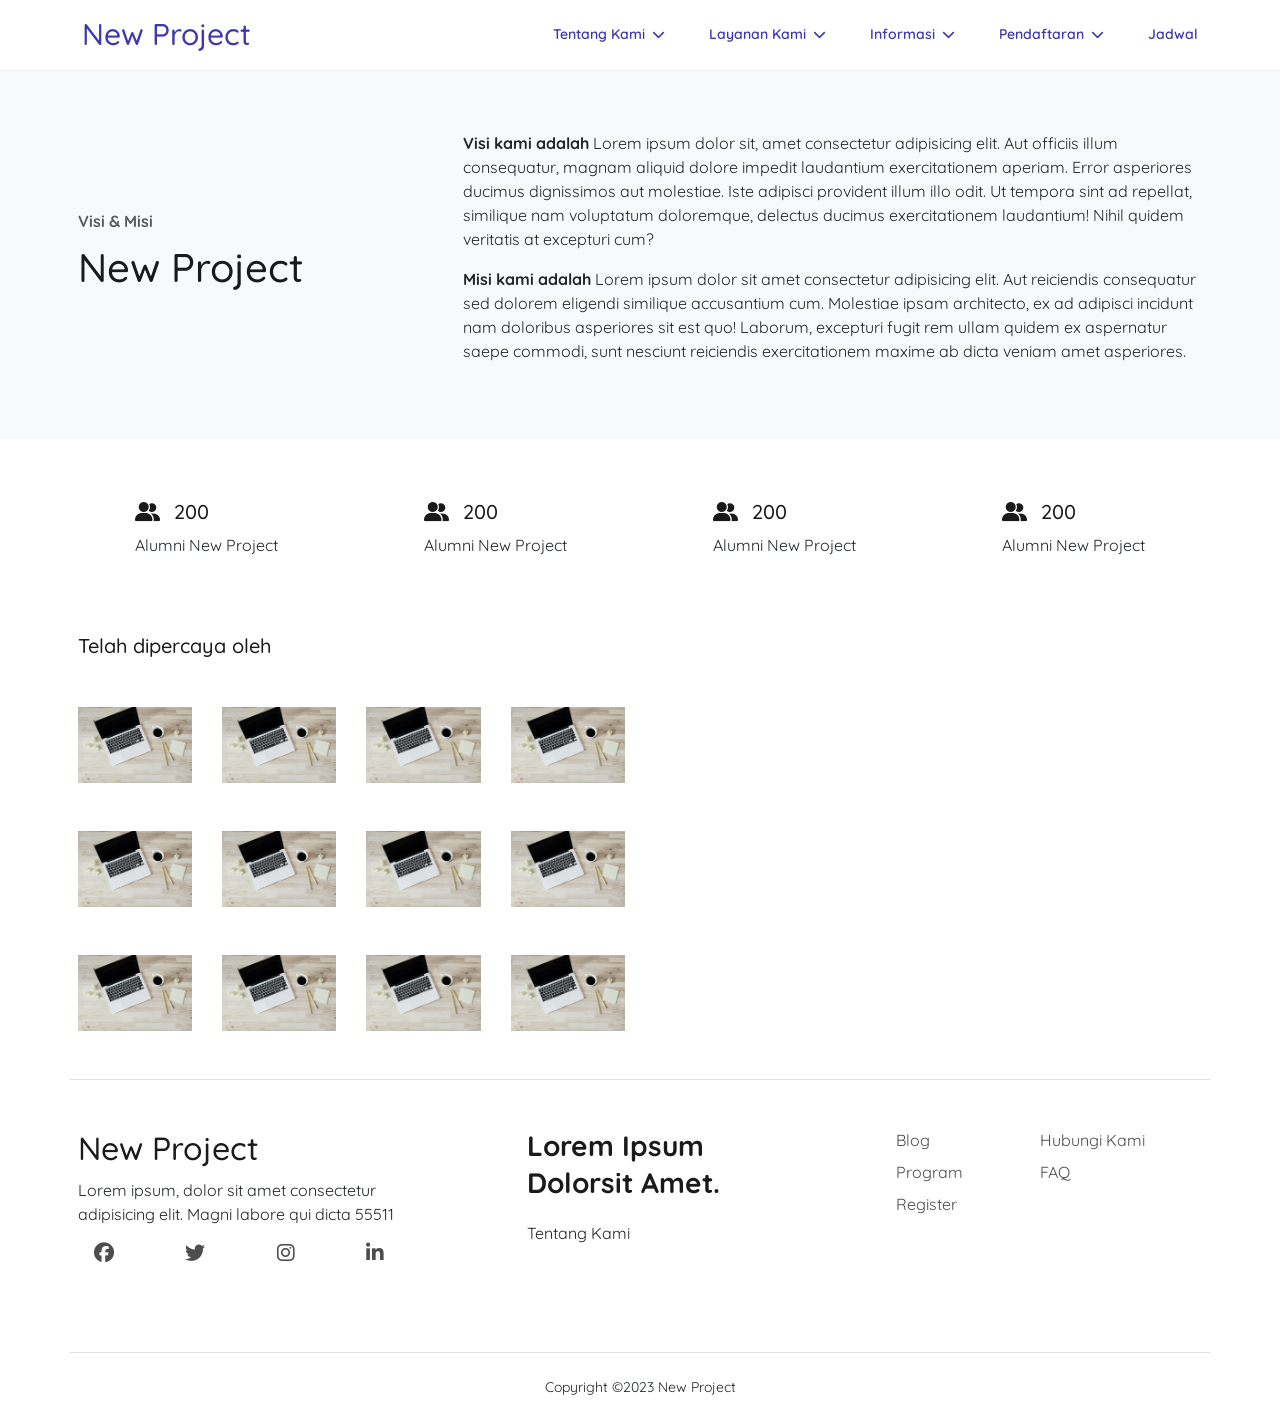
==== about-us.html @ 59ed504c "first commit" ====
<!DOCTYPE html>
<html lang="en">
  <head>
    <meta charset="UTF-8" />
    <meta http-equiv="X-UA-Compatible" content="IE=edge" />
    <meta name="viewport" content="width=device-width, initial-scale=1.0" />
    <title>New Project</title>

    <!-- Font Awesome -->
    <link
      rel="stylesheet"
      href="https://cdnjs.cloudflare.com/ajax/libs/font-awesome/6.1.2/css/all.min.css"
      integrity="sha512-1sCRPdkRXhBV2PBLUdRb4tMg1w2YPf37qatUFeS7zlBy7jJI8Lf4VHwWfZZfpXtYSLy85pkm9GaYVYMfw5BC1A=="
      crossorigin="anonymous"
      referrerpolicy="no-referrer"
    />

    <!-- CSS only -->
    <!-- CSS only -->
    <link
      href="https://cdn.jsdelivr.net/npm/bootstrap@5.2.3/dist/css/bootstrap.min.css"
      rel="stylesheet"
      integrity="sha384-rbsA2VBKQhggwzxH7pPCaAqO46MgnOM80zW1RWuH61DGLwZJEdK2Kadq2F9CUG65"
      crossorigin="anonymous"
    />

    <link
      rel="stylesheet"
      href="https://cdnjs.cloudflare.com/ajax/libs/OwlCarousel2/2.3.4/assets/owl.carousel.min.css"
      integrity="sha512-tS3S5qG0BlhnQROyJXvNjeEM4UpMXHrQfTGmbQ1gKmelCxlSEBUaxhRBj/EFTzpbP4RVSrpEikbmdJobCvhE3g=="
      crossorigin="anonymous"
      referrerpolicy="no-referrer"
    />

    <link
      rel="stylesheet"
      href="https://cdnjs.cloudflare.com/ajax/libs/animate.css/4.1.1/animate.min.css"
    />

    <!-- Link Swiper's CSS -->
    <link
      rel="stylesheet"
      href="https://cdn.jsdelivr.net/npm/swiper/swiper-bundle.min.css"
    />

    <!-- Custom Style -->
    <link rel="stylesheet" href="css/style.css" />
    <link rel="stylesheet" href="css/responsive.css" />
  </head>
  <body>
    <div class="main-wrapper">
      <!-- header start -->
      <header class="header pages fixed-top">
        <div class="container-xl">
          <div
            class="header-main d-flex justify-content-between align-items-center"
          >
            <!-- <div class="header-logo">
              <a href="/" class="">
                <img src="/img/logo.png" alt="New Project" />
              </a>
            </div> -->
            <a class="header-brand">New Project</a>
            <div class="open-header-menu">
              <span></span>
            </div>
            <div class="menu-overlay"></div>
            <nav class="header-menu">
              <div class="close-header-menu">
                <i class="fas fa-times"></i>
              </div>
              <ul class="menu">
                <li class="menu-item menu-item-has-children">
                  <a href="#" data-bs-toggle="sub-menu"
                    >Tentang Kami <i class="fas fa-chevron-down"></i
                  ></a>
                  <ul class="sub-menu">
                    <li class="sub-menu-item">
                      <a class="nav-link" href="/profil-perusahaan"
                        >Profil Perusahaan</a
                      >
                    </li>
                    <li class="sub-menu-item">
                      <a lass="nav-link" href="/alumni">Daftar Alumni</a>
                    </li>
                    <li class="sub-menu-item">
                      <a class="nav-link" href="/hubungi-kami">Hubungi Kami</a>
                    </li>
                  </ul>
                </li>
                <li class="menu-item menu-item-has-children">
                  <a href="#" data-bs-toggle="sub-menu"
                    >Layanan Kami <i class="fas fa-chevron-down"></i
                  ></a>
                  <ul class="sub-menu">
                    <li class="sub-menu-item">
                      <a
                        class="nav-link"
                        href="/sertifikasi/sertifikasi-kemnaker-ri"
                        >Sertifikasi Kemnaker RI</a
                      >
                    </li>
                    <li class="sub-menu-item">
                      <a class="nav-link" href="/sertifikasi/sertifikasi-bnsp"
                        >Sertifikasi BNSP</a
                      >
                    </li>
                    <li class="sub-menu-item">
                      <a
                        class="nav-link"
                        href="/program-pembinaan/juru-las-welder"
                        >Sertifikasi Juru Las</a
                      >
                    </li>
                    <li class="sub-menu-item">
                      <a class="nav-link" href="/pengurusan-sio"
                        >Pengurusan SIO</a
                      >
                    </li>
                  </ul>
                </li>
                <li class="menu-item menu-item-has-children">
                  <a href="#" data-bs-toggle="sub-menu"
                    >Informasi <i class="fas fa-chevron-down"></i
                  ></a>
                  <ul class="sub-menu">
                    <li class="sub-menu-item">
                      <a class="nav-link" href="/unduh-peraturan-k3"
                        >Unduh Peraturan K3 RI</a
                      >
                    </li>
                    <li class="sub-menu-item">
                      <a class="nav-link" href="/blog">Artikel</a>
                    </li>
                    <li class="sub-menu-item">
                      <a class="nav-link" href="/info-loker-k3">Info Loker</a>
                    </li>
                    <li class="sub-menu-item">
                      <a class="nav-link" href="/galeri">Galeri</a>
                    </li>
                  </ul>
                </li>
                <li class="menu-item menu-item-has-children">
                  <a href="#" data-bs-toggle="sub-menu"
                    >Pendaftaran <i class="fas fa-chevron-down"></i
                  ></a>
                  <ul class="sub-menu">
                    <li class="sub-menu-item">
                      <a class="nav-link" href="/pendaftaran-kemnaker-ri"
                        >Training Kemnaker RI</a
                      >
                    </li>
                    <li class="sub-menu-item">
                      <a class="nav-link" href="/pendaftaran-bnsp"
                        >Training BNSP</a
                      >
                    </li>
                    <li class="sub-menu-item">
                      <a class="nav-link" href="/permohonan-inhouse-training"
                        >Permohonan InHouse Training</a
                      >
                    </li>
                  </ul>
                </li>
                <li class="menu-item">
                  <a class="nav-link" href="/jadwal">jadwal</a>
                </li>
              </ul>
            </nav>
          </div>
        </div>
      </header>
      <!-- header end -->

      <div class="content-wrapper">
        <!-- about banner start -->
        <section
          class="about-banner d-flex align-items-center bg-light section-padding"
        >
          <div class="container">
            <div class="row justify-content-center align-items-center">
              <div class="col-md-4">
                <div class="blog-banner">
                  <p class="text-muted fw-bold mb-2">Visi & Misi</p>
                  <h1 class="blog-title">New Project</h1>
                </div>
              </div>
              <div class="col-md-8">
                <div class="vision">
                  <p>
                    <span class="fw-bold">Visi kami adalah </span>Lorem ipsum
                    dolor sit, amet consectetur adipisicing elit. Aut officiis
                    illum consequatur, magnam aliquid dolore impedit laudantium
                    exercitationem aperiam. Error asperiores ducimus dignissimos
                    aut molestiae. Iste adipisci provident illum illo odit. Ut
                    tempora sint ad repellat, similique nam voluptatum
                    doloremque, delectus ducimus exercitationem laudantium!
                    Nihil quidem veritatis at excepturi cum?
                  </p>
                </div>
                <div class="mission">
                  <p>
                    <span class="fw-bold">Misi kami adalah </span>Lorem ipsum
                    dolor sit amet consectetur adipisicing elit. Aut reiciendis
                    consequatur sed dolorem eligendi similique accusantium cum.
                    Molestiae ipsam architecto, ex ad adipisci incidunt nam
                    doloribus asperiores sit est quo! Laborum, excepturi fugit
                    rem ullam quidem ex aspernatur saepe commodi, sunt nesciunt
                    reiciendis exercitationem maxime ab dicta veniam amet
                    asperiores.
                  </p>
                </div>
              </div>
            </div>
          </div>
        </section>
        <!-- about banner end -->

        <!-- about achievements start -->
        <section class="about-achievements section-padding">
          <div class="container">
            <div class="row d-flex justify-content-center align-items-center">
              <div
                class="col-md d-flex justify-content-center align-items-center"
              >
                <div class="alumni-count">
                  <h5><i class="fa-solid fa-user-group me-2"></i> 200</h5>
                  <p>Alumni New Project</p>
                </div>
              </div>
              <div
                class="col-md d-flex justify-content-center align-items-center"
              >
                <div class="alumni-count">
                  <h5><i class="fa-solid fa-user-group me-2"></i> 200</h5>
                  <p>Alumni New Project</p>
                </div>
              </div>
              <div
                class="col-md d-flex justify-content-center align-items-center"
              >
                <div class="alumni-count">
                  <h5><i class="fa-solid fa-user-group me-2"></i> 200</h5>
                  <p>Alumni New Project</p>
                </div>
              </div>
              <div
                class="col-md d-flex justify-content-center align-items-center"
              >
                <div class="alumni-count">
                  <h5><i class="fa-solid fa-user-group me-2"></i> 200</h5>
                  <p>Alumni New Project</p>
                </div>
              </div>
            </div>
          </div>
        </section>
        <!-- about achievements end -->

        <!-- about clients start -->
        <section class="about-clients">
          <div class="container">
            <h5 class="mb-5">Telah dipercaya oleh</h5>
            <div class="row d-flex justify-content-center">
              <div class="col-lg-6">
                <div
                  class="row d-flex justify-content-center align-items-center"
                >
                  <div class="col-md mb-5">
                    <img src="img/img-blog.jpg" alt="" />
                  </div>
                  <div class="col-md mb-5">
                    <img src="img/img-blog.jpg" alt="" />
                  </div>
                  <div class="col-md mb-5">
                    <img src="img/img-blog.jpg" alt="" />
                  </div>
                  <div class="col-md mb-5">
                    <img src="img/img-blog.jpg" alt="" />
                  </div>
                </div>
                <div
                  class="row d-flex justify-content-center align-items-center"
                >
                  <div class="col-md mb-5">
                    <img src="img/img-blog.jpg" alt="" />
                  </div>
                  <div class="col-md mb-5">
                    <img src="img/img-blog.jpg" alt="" />
                  </div>
                  <div class="col-md mb-5">
                    <img src="img/img-blog.jpg" alt="" />
                  </div>
                  <div class="col-md mb-5">
                    <img src="img/img-blog.jpg" alt="" />
                  </div>
                </div>
                <div
                  class="row d-flex justify-content-center align-items-center"
                >
                  <div class="col-md mb-5">
                    <img src="img/img-blog.jpg" alt="" />
                  </div>
                  <div class="col-md mb-5">
                    <img src="img/img-blog.jpg" alt="" />
                  </div>
                  <div class="col-md mb-5">
                    <img src="img/img-blog.jpg" alt="" />
                  </div>
                  <div class="col-md mb-5">
                    <img src="img/img-blog.jpg" alt="" />
                  </div>
                </div>
              </div>
              <div class="col-lg-6">
                <div class="ratio ratio-16x9">
                  <iframe
                    id="player-1"
                    src="https://www.youtube.com/embed/LWBNRyNCWCQ"
                    title="YouTube video player"
                    allow="accelerometer; autoplay; clipboard-write; encrypted-media; gyroscope; picture-in-picture"
                    allowfullscreen
                  ></iframe>
                </div>
              </div>
            </div>
          </div>
        </section>
        <!-- about clients end -->
      </div>

      <footer class="footer position-relative">
        <div class="footer-top">
          <div class="container border-top border-bottom">
            <div class="row">
              <div class="col-md-4 order-md-0">
                <div class="py-lg-5">
                  <div class="footer-item">
                    <div class="footer-brand">
                      <h2>New Project</h2>
                    </div>
                    <div class="footer-address">
                      <p>
                        Lorem ipsum, dolor sit amet consectetur adipisicing
                        elit. Magni labore qui dicta 55511
                      </p>
                    </div>
                    <div class="footer-social-media">
                      <ul
                        class="sosmed-items d-flex me-5 ms-3 justify-content-between"
                      >
                        <li>
                          <a href="https://www.facebook.com/intansafety"
                            ><i class="fab fa-facebook icon fs-5"></i
                          ></a>
                        </li>
                        <li>
                          <a href="https://twitter.com/intansafety_yk?lang=en"
                            ><i class="fab fa-twitter icon fs-5"></i
                          ></a>
                        </li>
                        <li>
                          <a href="https://www.instagram.com/intansafetyjogja/"
                            ><i class="fab fa-instagram icon fs-5"></i
                          ></a>
                        </li>
                        <li>
                          <a
                            href="https://id.linkedin.com/company/intansafetyjogja"
                            ><i class="fab fa-linkedin-in icon fs-5"></i
                          ></a>
                        </li>
                      </ul>
                    </div>
                  </div>
                </div>
              </div>
              <div class="col-md-8 order-md-1">
                <div class="row justify-content-end py-lg-5">
                  <div class="col-md-5 mt-3 mt-md-0">
                    <div class="footer-item text-start">
                      <h3 class="fs-3 fw-bolder">Lorem ipsum dolorsit amet.</h3>
                      <p>Tentang Kami</p>
                    </div>
                  </div>
                  <div class="col-6 col-md-3 col-sm-6 mt-3 mt-md-0">
                    <div class="footer-item ms-md-5 text-start">
                      <ul>
                        <li><a href="#">Blog</a></li>
                        <li><a href="#">Program</a></li>
                        <li><a href="#">Register</a></li>
                      </ul>
                    </div>
                  </div>
                  <div class="col-6 col-md-3 col-sm-6 mt-3 mt-md-0">
                    <div class="footer-item text-start">
                      <ul>
                        <li><a href="#">Hubungi Kami</a></li>
                        <li><a href="#">FAQ</a></li>
                      </ul>
                    </div>
                  </div>
                </div>
              </div>
            </div>
          </div>
        </div>
        <div class="footer-bottom">
          <div class="container">
            <p class="m-0 py-4 text-center">Copyright &copy;2023 New Project</p>
          </div>
        </div>
      </footer>
    </div>

    <!-- JavaScript Bundle with Popper -->
    <!-- JavaScript Bundle with Popper -->
    <script
      src="https://cdn.jsdelivr.net/npm/bootstrap@5.2.3/dist/js/bootstrap.bundle.min.js"
      integrity="sha384-kenU1KFdBIe4zVF0s0G1M5b4hcpxyD9F7jL+jjXkk+Q2h455rYXK/7HAuoJl+0I4"
      crossorigin="anonymous"
    ></script>

    <script
      src="https://code.jquery.com/jquery-3.6.1.min.js"
      integrity="sha256-o88AwQnZB+VDvE9tvIXrMQaPlFFSUTR+nldQm1LuPXQ="
      crossorigin="anonymous"
    ></script>
    <script
      src="https://cdnjs.cloudflare.com/ajax/libs/OwlCarousel2/2.3.4/owl.carousel.min.js"
      integrity="sha512-bPs7Ae6pVvhOSiIcyUClR7/q2OAsRiovw4vAkX+zJbw3ShAeeqezq50RIIcIURq7Oa20rW2n2q+fyXBNcU9lrw=="
      crossorigin="anonymous"
      referrerpolicy="no-referrer"
    ></script>
    <script src="js/main.js"></script>
  </body>
</html>
---- css/style.css ----
/* --------------------------------------------------------------------

    *************** Table of Contents ***************

01. =google fonts
02. =variables

----------------------------------------------------------------------- */

/* ----------------------------
 01. =google fonts
 ------------------------------ */
@import url("https://fonts.googleapis.com/css2?family=Quicksand:wght@300;400;500;600;700&display=swap");
/* ----------------------------
  02. =variables
  ------------------------------ */
:root {
  /* --main-color: #7a58fa; */
  --main-color: #3f37ae;
  /* --main-color: #0f044c; */
  --color-1: #e91e63;
  --color-2: #f5ae10;
  --color-3: #09d69c;
  --bg-dark: #2b2c2f;
  --main-to-dark-color: var(--main-color);
  --dark-to-main-color: var(--bg-dark);
  --shadow-black-100: 0 5px 15px rgba(0, 0, 0, 0.1);
  --shadow-black-300: 0 5px 15px rgba(0, 0, 0, 0.3);
  --black-900: #000000;
  --black-400: #555555;
  --black-100: #f7f7f7;
  --black-000: #ffffff;
  --black-alpha-100: rgba(0, 0, 0, 0.05);
  --body-bg-color: #faf9f9;

  /* =colors */
  --orange: hsl(36, 80%, 50%);
  --white: hsl(0, 0%, 100%);
  --WHITE: hsl(0, 0%, 100%);
  --BLACK: hsl(0, 0%, 0%);
  --black-90: hsl(0, 0%, 10%);
  --black-70: hsl(0, 0%, 30%);
  --black-alpha-40: hsla(0, 0%, 0%, 0.4);
  --yellow-light: hsl(44, 95%, 83%);
  --green-light: hsl(158, 68%, 75%);
  --red-light: hsl(0, 84%, 80%);
  --orange-light: hsl(22, 85%, 80%);
  --select-box-bg-color: hsl(0, 0%, 100%);
  --border-color-1: hsl(0, 0%, 90%);

  --primary-color: #689bfc;
  --secondary-color: #fab03f;
  --tertiary-color: #24325e;

  /* --main-color: hsl(133, 82%, 33%); */
  /* --main-color: #24325e; */
  --button-hover-color: #6b64ce;
  /* --body-bg-color: hsl(133, 100%, 100%); */
  --border-color-2: hsl(133, 40%, 93%);
  --shadow: 0 0 10px hsl(133, 40%, 90%);
  --body-gradient-bg-color-1: hsla(133, 100%, 50%, 0.2);
  --body-gradient-bg-color-2: hsla(133, 100%, 50%, 0.2);
  --decoration-bg-color-1: hsl(133, 100%, 70%);
  --decoration-bg-color-2: hsl(123, 100%, 70%);

  /* =transition */
  --trans-05: all 0.5s ease;
  --trans-03: all 0.3s ease;
  --trans-02: all 0.2s ease;
}

/* ----------------------------
  03. =base
  ------------------------------ */
html,
body {
  position: relative;
  height: 100%;
}
body {
  font-family: "Quicksand", sans-serif;
  font-size: 16px;
  font-weight: 400;
  min-height: 100vh;
  overflow-x: hidden;
  background-color: #ffffff;
  line-height: 1.5;
}
body.hidden-scrolling {
  overflow-y: hidden;
}
* {
  margin: 0;
  padding: 0;
  outline: none !important;
}
a {
  color: var(--main-color);
  text-decoration: none;
}
a:hover {
  color: var(--main-color);
}
img {
  max-width: 100%;
  vertical-align: middle;
}
ul {
  list-style: none;
  margin: 0;
  padding: 0;
}
h1,
h2,
h3,
h4,
h5,
h6 {
  color: var(--black-90);
  line-height: 1.3;
}
h3 {
  font-size: 20px;
}
::selection {
  color: var(--WHITE);
  background-color: var(--main-color);
}
/* ----------------------------
    05. =box
    ------------------------------ */
.box {
  border-radius: 5px;
  box-shadow: var(--shadow-black-300);
  padding: 30px;
}

/* ----------------------------------
    06. =customized bootstrap classes
    ------------------------------------ */
.container {
  --bs-gutter-x: 15px;
  max-width: 1140px;
}
.row {
  --bs-gutter-x: 30px;
}

/* ----------------------------
    07. =animation keyframes
    ------------------------------ */
@keyframes spin {
  0% {
    transform: rotate(0deg);
  }
  100% {
    transform: rotate(360deg);
  }
}
@keyframes bubble {
  0% {
    transform: translateY(0vh);
    opacity: 0;
  }
  5%,
  95% {
    opacity: 1;
  }
  100% {
    transform: translateY(-100vh);
    opacity: 0;
  }
}
@keyframes loader {
  0% {
    transform: rotate(0deg);
  }
  25%,
  50% {
    transform: rotate(180deg);
  }
  75%,
  100% {
    transform: rotate(360deg);
  }
}
@keyframes loaderIn {
  0%,
  25%,
  100% {
    height: 0%;
  }
  50%,
  75% {
    height: 100%;
  }
}
/* ------------------------------
    08. =text, background
    -------------------------------- */
.text-success {
  color: var(--main-color) !important;
}
.text-primary {
  color: var(--primary-color) !important;
}
.bg-success {
  background-color: var(--main-color);
}
.btn-success {
  background-color: var(--main-color);
}

/* ------------------------------
    08. =section - padding , title, wrapper
    -------------------------------- */
.banner-padding {
  padding: 80px 0;
}
.section-padding {
  padding: 60px 0;
}
.section-title {
  margin-bottom: 40px;
}
.section-title .title {
  font-family: "Source Sans Pro", sans-serif;
  font-size: 38px;
  font-weight: 600;
  color: var(--main-color);
}
.section-title .sub-title {
  font-size: 18px;
  line-height: 27px;
  color: var(--black-90);
}
.content-wrapper {
  margin: 70px 0 0 0;
  border-top: 1px solid var(--black-alpha-100);
}
/* ----------------------------
    09. =button
    ------------------------------ */
.btn-theme {
  background-color: var(--main-color);
  color: var(--WHITE);
  font-size: 16px;
  text-transform: capitalize;
  font-weight: 500;
  padding: 8px 20px;
  transition: all 0.3s ease;
}
.btn-theme:hover {
  color: var(--WHITE);
  background-color: var(--button-hover-color);
}
.btn-theme:focus {
  box-shadow: 0 0 8px var(--main-color);
}
.btn-block {
  width: 100%;
}
.btn-form {
  height: 48px;
}
.btn-1 {
  background-color: #ffffff;
  padding: 12px 30px;
  border: none;
  border-radius: 30px;
  color: var(--main-color);
  font-size: 16px;
  text-transform: capitalize;
  transition: var(--trans-05);
  box-shadow: var(--shadow-black-100);
  font-weight: 500;
}
.btn-1:focus {
  box-shadow: var(--shadow-black-300);
}
.btn-1:hover {
  color: #ffffff;
  background-color: var(--main-color);
}
.btn-2 {
  background-color: var(--main-color);
  padding: 12px 30px;
  border: none;
  border-radius: 30px;
  color: #ffffff;
  font-size: 16px;
  text-transform: capitalize;
  transition: var(--trans-05);
  box-shadow: var(--shadow-black-100);
  font-weight: 500;
}
.btn-2:focus {
  box-shadow: var(--shadow-black-300);
}
.btn-2:hover {
  color: var(--main-color);
  background-color: #ffffff;
}
@keyframes spin_01 {
  0% {
    transform: rotate(0deg);
  }
  100% {
    transform: rotate(360deg);
  }
}
@keyframes bounceTop_01 {
  0%,
  100% {
    transform: translateY(-30px);
  }
  50% {
    transform: translateY(0px);
  }
}
@keyframes pulse_01 {
  0% {
    transform: scale(0.94);
    box-shadow: 0 0 0 0 rgba(255, 255, 255, 0.7);
  }
  70% {
    transform: scale(1);
    box-shadow: 0 0 0 12px rgba(255, 255, 255, 0);
  }
  100% {
    transform: scale(0.94);
    box-shadow: 0 0 0 0 rgba(255, 255, 255, 0);
  }
}
/* ----------------------------
    10. =page loader
    ------------------------------ */
.page-loader {
  position: fixed;
  left: 0;
  top: 0;
  height: 100%;
  width: 100%;
  z-index: 1001;
  display: flex;
  background-color: var(--white);
}
.page-loader.fade-out {
  opacity: 0;
  transition: all 0.6s ease;
}
.page-loader div {
  margin: auto;
  height: 32px;
  width: 32px;
  border: 4px solid var(--main-color);
  position: relative;
  animation: loader 2s linear infinite;
}
.page-loader div::before {
  content: "";
  position: absolute;
  height: 100%;
  width: 100%;
  background-color: var(--main-color);
  left: 0;
  top: 0;
  animation: loaderIn 2s linear infinite;
}

/* ------------------------------
  09. =whatsapp
  -------------------------------- */
.fa-whatsapp:before {
  color: var(--WHITE);
}
#whatsapp-chat {
  position: fixed;
  background: #fff;
  width: 350px;
  border-radius: 10px;
  box-shadow: 0 1px 15px black;
  bottom: 90px;
  right: 30px;
  overflow: hidden;
  z-index: 99;
  animation-name: showchat;
  animation-duration: 1s;
  transform: scale(1);
}
a.blantershow-chat {
  background: #23ab23;
  color: #fff;
  position: fixed;
  z-index: 98;
  bottom: 25px;
  right: 30px;
  font-size: 15px;
  padding: 10px 20px;
  border-radius: 30px;
  box-shadow: 0 1px 15px rgba(32, 33, 36, 0.28);
}
a.blantershow-chat i {
  transform: scale(1.2);
  margin: 0 10px 0 0;
  color: var(--white);
}
.header-chat {
  background: #23ab23;
  color: #fff;
  padding: 20px;
}
.header-chat h3 {
  margin: 0 0 10px;
  color: var(--WHITE);
}
.header-chat p {
  font-size: 14px;
  line-height: 1.7;
  margin: 0;
}
.info-avatar {
  position: relative;
}
.info-avatar img {
  border-radius: 100%;
  width: 50px;
  float: left;
  margin: 0 10px 0 0;
}
.info-avatar:before {
  content: "\f232";
  z-index: 1;
  font-family: "Font Awesome 5 Brands";
  background: #23ab23;
  color: #fff;
  padding: 3px 5px;
  border-radius: 100%;
  position: absolute;
  top: 30px;
  left: 30px;
}
a.informasi {
  padding: 20px;
  display: block;
  overflow: hidden;
  animation-name: showhide;
  animation-duration: 0.5s;
}
a.informasi:hover {
  background: #f1f1f1;
}
.info-chat span {
  display: block;
}
#get-label,
span.chat-label {
  font-size: 12px;
  color: #888;
}
#get-nama,
span.chat-nama {
  margin: 5px 0 0;
  font-size: 15px;
  font-weight: 700;
  color: #222;
}
#get-label,
#get-nama {
  color: #fff;
}
span.my-number {
  display: none;
}
.blanter-msg {
  color: #444;
  padding: 20px;
  font-size: 12.5px;
  text-align: center;
  border-top: 1px solid #ddd;
}
textarea#chat-input {
  border: none;
  font-family: "Arial", sans-serif;
  width: 100%;
  height: 20px;
  outline: none;
  resize: none;
}
a#send-it {
  color: #555;
  width: 60px;
  margin: -5px 0 0 5px;
  font-weight: 700;
  padding: 8px;
  background: #eee;
  border-radius: 10px;
}
.first-msg {
  background: #f5f5f5;
  padding: 30px;
  text-align: center;
}
.first-msg span {
  background: #e2e2e2;
  color: #333;
  font-size: 14.2px;
  line-height: 1.7;
  border-radius: 10px;
  padding: 15px 20px;
  display: inline-block;
}
.start-chat .blanter-msg {
  display: flex;
}
#get-number {
  display: none;
}
a.close-chat {
  position: absolute;
  top: 5px;
  right: 15px;
  color: #fff;
  font-size: 30px;
}
@keyframes showhide {
  from {
    transform: scale(0);
    opacity: 0;
  }
}
@keyframes showchat {
  from {
    transform: scale(0);
    opacity: 0;
  }
}
@media screen and (max-width: 480px) {
  #whatsapp-chat {
    width: auto;
    left: 5%;
    right: 5%;
    font-size: 80%;
  }
}
.hide {
  display: none;
  animation-name: showhide;
  transform: scale(1);
  opacity: 1;
}
.show {
  display: block;
  animation-name: showhide;
  transform: scale(1);
  opacity: 1;
}
.ratio {
  background-color: transparent !important;
}

.modal.show {
  /* transform: scale(1.7); */
}
.modal-body svg {
  width: 15px;
  top: -8px !important;
  background-color: var(--main-color);
  border-radius: 15px;
}
.modal-header {
  /* padding: 0.25rem 0.25rem; */
}
.modal-header .btn-close {
  padding: 0rem 0rem;
  display: flex;
  justify-content: center;
  align-items: center;
  background: none;
  color: var(--main-color);
  background-color: transparent;
}

/* ----------------------------
    11. =circular img
    ------------------------------ */

.circular-img {
  width: 450px;
  margin: auto;
  position: relative;
  align-items: center;
  z-index: 1;
}
.circular-img img {
  position: relative;
  z-index: 1;
}

/* ----------------------------
    12. =forms
    ------------------------------ */
.form-title {
  font-size: 24px;
  margin: 0 0 30px;
  font-weight: 600;
}
.font-control::placeholder {
  color: var(--black-70);
}
.form-group {
  margin-bottom: 25px;
  position: relative;
}
.form-control {
  height: 48px;
  border-color: var(--border-color-2);
  columns: var(--black-90);
  background-color: transparent;
}
.form-control:focus {
  background-color: transparent;
  border-color: var(--border-color-1);
  color: var(--black-90);
  box-shadow: none;
}
.select-icon {
  position: absolute;
  right: 15px;
  top: 50%;
  transform: translateY(-50%);
  pointer-events: none;
  font-size: 13px;
}
select.form-control:focus option {
  background-color: var(--select-box-bg-color);
}
textarea.form-control {
  height: 120px;
  resize: none;
}

/* ----------------------------
    13. =video modal
    ------------------------------ */
.video-modal .btn-close {
  height: 35px;
  width: 35px;
  background-image: none;
  border-radius: 50%;
  opacity: 1;
  z-index: 1;
  position: absolute;
  right: 0;
  top: -35px;
  color: #fff;
  font-size: 16px;
  padding: 0;
}
.video-modal .modal-content {
  border: 0;
}

/* ----------------------------
    14. =pagination
    ------------------------------ */
.page-item.disabled .page-link,
.page-link {
  border: none;
  background-color: transparent;
  color: var(--black-70);
}
.page-item.active .page-link {
  background-color: var(--main-color);
}
.page-link:hover {
  background-color: var(--main-color);
  color: var(--WHITE);
}

/* ----------------------------
    15. =breadcrumb
    ------------------------------ */
.breadcrumb-nav {
  padding: 10px 0;
}
.breadcrumb-nav .breadcrumb-item {
  font-size: 14px;
  text-transform: capitalize;
}
.breadcrumb-nav .breadcrumb-item + .breadcrumb-item::before,
.breadcrumb-nav .breadcrumb-item.active {
  color: var(--black-70);
}

/* ----------------------------
    16. =tabs
    ------------------------------ */
.nav-tabs .nav-link {
  background-color: var(--white);
  text-transform: capitalize;
  border-color: var(--border-color-2);
  height: 48px;
  padding: 5px 12px;
  margin: 0 5px 10px;
  border-radius: 5px;
  color: var(--black-70);
  font-size: 16px;
  width: 180px;
  border-radius: 50px;
  border-color: var(--main-color);
}
.nav-tabs .nav-link.hover {
  border-color: var(--border-color-2);
}
.nav-tabs .nav-link.active {
  display: flex;
  background-color: var(--main-color);
  border-color: transparent;
  color: var(--WHITE);
  align-items: center;
  text-align: center;
  justify-content: center;
}

/* ----------------------------
    17. =bubble animation
    ------------------------------ */
.bubble-animation-item {
  position: absolute;
  height: 20px;
  width: 20px;
  border-radius: 50%;
  border: 2px solid transparent;
  z-index: -1;
}
.bubble-animation-item:nth-child(1) {
  border-color: var(--yellow-light);
  top: 120%;
  left: 10%;
  animation: bubble 30s linear infinite;
}
.bubble-animation-item:nth-child(2) {
  border-color: var(--green-light);
  top: 60%;
  left: 50%;
  animation: bubble 40s linear infinite;
}
.bubble-animation-item:nth-child(3) {
  border-color: var(--red-light);
  top: 90%;
  left: 90%;
  animation: bubble 50s linear infinite;
}
.bubble-animation-item:nth-child(4) {
  border-color: var(--yellow-light);
  top: 80%;
  left: 60%;
  animation: bubble 60s linear infinite;
}
.bubble-animation-item:nth-child(5) {
  border-color: var(--green-light);
  top: 30%;
  left: 10%;
  animation: bubble 70s linear infinite;
}
.bubble-animation-item:nth-child(6) {
  border-color: var(--red-light);
  top: 20%;
  left: 30%;
  animation: bubble 80s linear infinite;
}
.bubble-animation-item:nth-child(7) {
  border-color: var(--yellow-light);
  top: 100%;
  left: 5%;
  animation: bubble 60s linear infinite;
}
.bubble-animation-item:nth-child(8) {
  border-color: var(--green-light);
  top: 110%;
  left: 33%;
  animation: bubble 70s linear infinite;
}
.bubble-animation-item:nth-child(9) {
  border-color: var(--red-light);
  top: 120%;
  left: 65%;
  animation: bubble 80s linear infinite;
}
/* ----------------------------
    17. =effect wrap animation
    ------------------------------ */
.effect-wrap .effect {
  position: absolute;
  z-index: -1;
}
.effect-wrap .effect-1 {
  left: 20%;
  top: 20%;
  font-size: 20px;
  color: var(--color-2);
  animation: spin_01 5s linear infinite;
}
.effect-wrap .effect-2 {
  right: 5%;
  top: 10%;
  font-size: 25px;
  color: rgba(255, 255, 255, 0.5);
  animation: spin_01 7s linear infinite;
}
.effect-wrap .effect-3 {
  left: 5%;
  bottom: 20%;
  font-size: 25px;
  color: var(--color-3);
  animation: bounceTop_01 3s linear infinite;
}
/* ----------------------------
    17. =owl carousel
    ------------------------------ */
.owl-carousel .owl-item {
  opacity: 0.4;
}
.owl-carousel .owl-item.active {
  opacity: 1;
}
.owl-carousel .owl-nav {
  position: absolute;
  top: 50%;
  width: 100%;
}
.owl-carousel .owl-nav span {
  font-size: 32px;
  font-weight: 900;
  color: var(--main-color);
}
.owl-carousel .owl-nav .owl-prev,
.owl-carousel .owl-nav .owl-next {
  position: absolute;
  margin-top: -10px;
  -webkit-transform: translateY(-50%);
  -ms-transform: translateY(-50%);
  transform: translateY(-50%);
}
.owl-carousel .owl-nav .owl-prev:hover,
.owl-carousel .owl-nav .owl-prev:focus,
.owl-carousel .owl-nav .owl-prev:active,
.owl-carousel .owl-nav .owl-next:hover,
.owl-carousel .owl-nav .owl-next:focus,
.owl-carousel .owl-nav .owl-next:active {
  outline: none;
}
.owl-carousel .owl-nav .owl-prev span:before,
.owl-carousel .owl-nav .owl-next span:before {
  font: 40px;
}
.owl-carousel .owl-nav .owl-prev {
  /* left: 30px !important; */
  background-color: var(--main-color);
  top: -130px;
  right: 15%;
}
.owl-carousel .owl-nav .owl-next {
  /* right: 30px !important; */
  top: -130px;
  right: 10%;
}

.owl-carousel .owl-dots .owl-dot {
  width: 10px;
  height: 10px;
  margin: 5px;
  border-radius: 50%;
  background: #e6e6e6;
}

/* alumni */
.owl-carousel.alumni-slider {
  z-index: 1;
  position: relative;
}
.owl-carousel.alumni-slider .owl-nav {
  opacity: 0;
  visibility: hidden;
  -webkit-transition: 0.3s all ease;
  -o-transition: 0.3s all ease;
  transition: 0.3s all ease;
}
.owl-carousel.alumni-slider .owl-nav button {
  color: var(--white);
}
.owl-carousel.alumni-slider:focus .owl-nav,
.owl-carousel.alumni-slider:hover .owl-nav {
  opacity: 1;
  visibility: visible;
}
.owl-carousel.alumni-slider .slider-item {
  background-size: cover;
  background-repeat: no-repeat;
  background-position: center center;
  height: calc(100vh - 117px);
  min-height: 700px;
  position: relative;
}
.owl-carousel.alumni-slider .slider-item:before {
  position: absolute;
  top: 0;
  left: 0;
  right: 0;
  bottom: 0;
  background: rgba(0, 0, 0, 0.1);
  content: "";
}
.owl-carousel.alumni-slider .slider-item .slider-text {
  color: #fff;
  height: calc(100vh - 117px);
  min-height: 700px;
}
.owl-carousel.alumni-slider .slider-item .slider-text .title {
  font-size: 40px;
  color: white;
}
.owl-carousel.alumni-slider .slider-item .slider-text h1 {
  font-size: 40px;
  color: var(--white);
  line-height: 1.2;
}
.cursive {
  font-family: "Source Sans Pro", sans-serif;
}
.owl-carousel.alumni-slider .slider-item .slider-text p {
  font-size: 20px;
  color: var(--white);
  line-height: 1.5;
  font-weight: 300;
}
.owl-carousel.alumni-slider .owl-dots {
  display: flex;
  justify-content: center;
  position: absolute;
  bottom: 20px;
  width: 100%;
}
.owl-carousel.alumni-slider .owl-dots .owl-dot {
  width: 10px;
  height: 10px;
  border-radius: 50%;
  border: 2px solid rgba(255, 255, 255 0.5);
  outline: none !important;
  position: relative;
  -webkit-transition: 0.3s all ease;
  -o-transition: 0.3s all ease;
  transition: 0.3s all ease;
}
.owl-carousel.alumni-slider .owl-dots .owl-dot:active {
  border: 2px solid var(--white);
}
.owl-carousel.alumni-slider .owl-dots .owl-dot:active span {
  background: var(--white);
}
/* ----------------------------
    19. =header
    ------------------------------ */
.header {
  /* border-bottom: 1px solid var(--border-color-1); */
  /* padding-top: 15px;
  padding-bottom: 5px; */
  font-size: 14px;
  font-weight: 600;
  background-color: transparent;
  /* padding: 20px 0; */
  transition: var(--trans-05);
}
.header.pages {
  background-color: #ffffff;
}
.header.navbar-shrink {
  box-shadow: 0 5px 5px rgba(0, 0, 0, 0.1);
  background-color: #fff;
  padding: 10px;
  color: #fff;
}
.header > .container {
  padding: 0 15px;
}
.header .header-brand {
  font-size: 30px;
  color: #ffffff;
  font-weight: 500;
  text-transform: capitalize;
}
.header.pages .header-brand {
  color: var(--main-color);
}
.header.navbar-shrink .header-brand {
  color: var(--main-color);
}
.header-logo img {
  max-height: 55px;
  background-color: transparent;
}
.header-logo span {
  color: var(--main-color);
}
.header .menu-item {
  display: inline-block;
  margin-left: 40px;
  position: relative;
  color: #ffffff;
}
.header.pages .menu-item {
  color: var(--main-color);
}
.header.navbar-shrink .menu-item {
  color: var(--main-color);
}
/* .header .menu-item > a::before {
  content: "";
  position: absolute;
  left: 10px;
  bottom: 10px;
  right: 10px;
  height: 10px;
  background-color: #ffffff;
  transition: var(--trans-05);
  transform: scale(0);
}
.header .menu-item > a:hover::before {
  transform: scale(1);
} */
.header .menu-item > a {
  display: block;
  padding: 24px 0;
  font-weight: 600;
  /* color: var(--black-90); */
  color: #ffffff;
  text-transform: capitalize;
  transition: 0.3s ease;
}
.header.pages .menu-item > a {
  color: var(--main-color);
}
.header .menu-item a:focus {
  color: var(--main-color);
}
.header.navbar-shrink .menu-item > a {
  color: var(--main-color);
}
.header .menu-item > a .plus {
  display: inline-block;
  height: 12px;
  width: 12px;
  position: relative;
  margin-left: 5px;
  pointer-events: none;
}
.header .menu-item > a .plus:before,
.header .menu-item > a .plus:after {
  content: "";
  position: absolute;
  box-sizing: border-box;
  left: 50%;
  top: 50%;
  background-color: var(--black-90);
  height: 2px;
  width: 100%;
  transform: translate(-50%, -50%);
  transition: var(--trans-03);
}
.header .menu-item:hover > a .plus:before,
.header .menu-item:hover > a .plus:after {
  background-color: var(--main-color);
}
.header .menu-item > a .plus:after {
  transform: translate(-50%, -50%) rotate(-90deg);
}
.header .menu-item > a i {
  font-size: 13px;
  margin-left: 3px;
  pointer-events: none;
  transition: transform 0.3s ease;
}
.header .menu-item a:hover {
  color: #ffffff;
}
.header.pages .menu-item a:hover {
  color: var(--main-color);
}
.header.navbar-shrink .menu-item a:hover {
  color: var(--main-color);
}
.header .sub-menu-item:hover > a,
.header .sub-menu .sub-menu-item a:hover {
  color: var(--main-color);
}
.header .menu-item > a i {
  font-size: 13px;
  margin-left: 3px;
  pointer-events: none;
  transition: transform 0.3s ease;
}
.header .sub-menu {
  position: absolute;
  top: 100%;
  background-color: var(--white);
  left: 0;
  width: 210px;
  padding: 10px 0;
  border-radius: 5px;
  box-shadow: var(--shadow);
  transition: all 0.3 ease;
  z-index: 2;
  visibility: hidden;
  opacity: 0;
  transform: translateY(10px);
  border-top: 3px solid var(--main-color);
}
@media (min-width: 992px) {
  .header .menu-item-has-children:hover > .sub-menu {
    transform: translateY(0);
    opacity: 1;
    visibility: visible;
  }
  .header .menu-item-has-children:hover > a .plus:after {
    transform: translate(-50%, -50%) rotate(0deg);
  }
}
.header .sub-menu .sub-menu-item {
  display: block;
}
.header .sub-menu .sub-menu-item a {
  display: block;
  padding: 10px 20px;
  font-weight: 600;
  color: var(--black-90);
  transition: var(--trans-03);
}
.header .open-header-menu {
  height: 34px;
  width: 40px;
  margin-right: 15px;
  display: none;
  align-items: center;
  justify-content: center;
  cursor: pointer;
}
.header .open-header-menu span {
  display: block;
  height: 3px;
  width: 24px;
  background-color: var(--white);
  position: relative;
}
.header.navbar-shrink .open-header-menu span {
  background-color: var(--main-color);
}
.header.pages .open-header-menu span {
  background-color: var(--main-color);
}
.header .open-header-menu span:before,
.header .open-header-menu span:after {
  content: "";
  position: absolute;
  left: 0;
  width: 100%;
  height: 100%;
  background-color: #ffffff;
  box-sizing: border-box;
}
.header.navbar-shrink .open-header-menu span:before,
.header.navbar-shrink .open-header-menu span:after {
  background-color: var(--main-color);
}
.header.pages .open-header-menu span:before,
.header.pages .open-header-menu span:after {
  background-color: var(--main-color);
}
.header .open-header-menu span:before {
  top: -7px;
}
.header .open-header-menu span:after {
  top: 7px;
}
.header .close-header-menu {
  height: 40px;
  width: 40px;
  background-color: var(--main-color);
  margin: 0 0 15px 15px;
  border-radius: 5px;
  display: none;
  justify-content: center;
  align-items: center;
  cursor: pointer;
}
.header .close-header-menu i {
  color: var(--white);
}
.header .menu-overlay {
  position: fixed;
  z-index: 1000;
  background-color: rgba(0, 0, 0, 0.5);
  left: 0;
  top: 0;
  height: 100%;
  width: 100%;
  visibility: hidden;
  opacity: 0;
  transition: var(--trans-03);
}
.header .menu-overlay.active {
  visibility: visible;
  opacity: 1;
}
/* ----------------------------
    20. =footer
    ------------------------------ */
.footer {
  background-color: var(--white);
}
.footer-top {
  padding: 0 20px;
}
.footer-item {
  margin: 0 0 30px;
}
.footer-item .footer-company {
  /* width: 164px; */
  margin: 0 0 20px;
}
.footer-item .footer-company img {
  width: 184px;
}
.footer-item h3 {
  text-transform: capitalize;
  margin: 0 0 20px;
}
.footer-item ul li:not(:last-child) {
  margin-bottom: 8px;
}
.footer-item ul a {
  text-transform: capitalize;
  color: var(--black-70);
  transition: color 0.3s ease;
  position: relative;
}
.footer-item ul a:hover {
  color: var(--main-color);
}
.footer-item ul a::before {
  content: "";
  position: absolute;
  left: 0;
  bottom: 0;
  width: 0%;
  height: 1px;
  background-color: var(--main-color);
  transition: width 0.3s ease;
}
.footer-item ul a:hover::before {
  width: 100%;
}
.footer-item ul a .social-icon {
  font-size: 18px;
  padding-left: 8px;
  padding-right: 5px;
  /* margin-right: 15px; */
}
.footer-bottom p {
  font-size: 14px;
}

/* ----------------------------
    21. =banner section
    ------------------------------ */
.banner {
  min-height: 100vh;
  padding: 150px 0;
  background-color: var(--main-to-dark-color);
  /* border-radius: 0 0 200px 0; */
  position: relative;
  z-index: 1;
}
.banner-text h1 {
  font-size: 45px;
  font-weight: 700;
  color: #f7f8f9;
  margin: 0 0 20px;
}
.banner-text p {
  font-size: 18px;
  line-height: 28px;
  color: #f9f8f8;
  margin: 0;
  font-weight: 300;
}
.banner .banner-btn {
  margin-top: 40px;
}
.banner .banner-btn .video-play-btn {
  margin-left: 30px;
  padding: 0;
  height: 50px;
  width: 50px;
  animation: pulse_01 2s ease infinite;
}
.banner .banner-btn .video-play-btn:hover {
  animation: none;
  box-shadow: var(--shadow-black-300);
}
.banner .banner-btn .video-play-btn i {
  line-height: 50px;
}
.banner-img img {
  /* max-width: 250px; */
  width: 100%;
  box-shadow: var(--shadow-black-100);
  border-radius: 32px;
  animation: bounceTop_01 3s ease infinite;
}
.banner-img {
  position: relative;
}
.banner-img .circle {
  position: absolute;
  z-index: 1;
  height: 400px;
  width: 400px;
  border: 1px solid rgba(255, 255, 255, 0.2);
  border-radius: 50%;
  top: 50%;
  left: 50%;
  transform: translate(-50%, -50%);
}
.banner-img .circle::before {
  content: "";
  position: absolute;
  height: 60px;
  width: 60px;
  background-color: rgba(255, 255, 255, 0.4);
  border-radius: 50%;
  left: 30px;
  top: 30px;
  transform-origin: 170px 170px;
  animation: spin_01 10s linear infinite;
}
/* ----------------------------
    21. =exclusive
    ------------------------------ */
.exclusive-section {
  background-color: var(--body-bg-color);
}
.exclusive-section .exclusive-item {
  box-shadow: var(--shadow-black-100);
  margin: 5px;
  padding: 15px;
  border-radius: 10px;
  position: relative;
  z-index: 1;
  overflow: hidden;
  background-color: #ffffff;
}
.exclusive-section .exclusive-item::before,
.exclusive-section .exclusive-item::after {
  content: "";
  position: absolute;
  z-index: -1;
  border-radius: 50%;
  transition: all 0.5s ease;
  opacity: 0;
}
.exclusive-section .exclusive-item .icon {
  height: 60px;
  width: 60px;
  margin: 0 auto 30px;
  text-align: center;
  font-size: 30px;
  color: var(--main-color);
  position: relative;
  z-index: 1;
  transition: all 0.5s ease;
}
.exclusive-section .exclusive-item .icon::before {
  content: "";
  position: absolute;
  left: 100%;
  top: 0;
  width: 100%;
  height: 100%;
  background-color: var(--main-color);
  transition: all 0.5s ease;
  z-index: -1;
  opacity: 0;
}
.exclusive-section .exclusive-item:hover .icon {
  color: var(--WHITE);
  font-size: 20px;
}
.exclusive-section .exclusive-item:hover .icon::before {
  left: 0;
  border-radius: 50%;
  opacity: 1;
}
.exclusive-section .exclusive-item .icon i {
  line-height: 60px;
}
.exclusive-section .exclusive-item h3 {
  font-size: 22px;
  margin: 0 0 20px;
  color: var(--black-90);
  font-weight: 500;
  text-transform: capitalize;
}
.exclusive-section .exclusive-item p {
  font-size: 16px;
  line-height: 26px;
  font-weight: 300;
  margin: 0 0 15px;
}
/* ----------------------------
    23. =reason 
    ----------------------------- */
.reason-section .accordion-item {
  border: none;
  background-color: transparent;
}
.reason-section .accordion-item:not(:last-child) {
  margin-bottom: 20px;
}
.reason-section .accordion-header {
  background-color: var(--white);
  border-radius: 5px;
  box-shadow: var(--shadow-black-100);
  padding: 10px;
}
.reason-section .accordion-header h2 {
  color: var(--main-color);
}
.reason-section .accordion-img {
  display: none;
}
.panel-default > .panel-heading {
  background-color: #000;
}
.reason-section .accordion-button span {
  position: absolute;
  right: 17px;
  font-size: 14px;
}
.reason-section .accordion-button::after {
  content: "\f077";
  font-family: "Font Awesome 6 Free";
  font-weight: 900;
  background-image: none;
  position: absolute;
  right: 17px;
  top: 50%;
  transform: translateY(-50%);
  height: auto;
  width: auto;
  line-height: 1;
}
.reason-section .accordion-button {
  background-color: transparent;
  color: var(--black-90);
  font-weight: 300;
  flex-wrap: wrap;
  padding-left: 50px;
  padding-right: 160px;
  line-height: 1.5;
}
.reason-section .accordion-button:focus {
  box-shadow: none;
}
.reason-section .accordion-button:not(.collapsed) span {
  font-weight: 500;
}
.reason-section .accordion-button:not(.collapsed)::after {
  transform: translateY(-50%) rotate(-180deg);
}
.reason-section .accordion-button:not(.collapsed) {
  font-weight: 600;
  border-bottom: 1px solid var(--border-color-1);
  transition: none;
  box-shadow: none;
}
/* ---------------------------
    24. =course
    ---------------------------- */
.course-section .nav-tabs .nav-link {
  background-color: var(--white);
  text-transform: capitalize;
  border-color: var(--border-color-2);
  padding: 5px 12px;
  margin: 0 5px 10px;
  border-radius: 5px;
  /* width: 180px; */
  height: auto;
  border-color: none;
}
.course-section .container-img-btn {
  position: relative;
  margin: 10px;
}
.course-section img.nav-link {
  opacity: 0.4;
  transition: var(--trans-05);
}
.course-section img.nav-link:hover {
  opacity: 1;
}
.course-section img.nav-link.active {
  opacity: 1;
}
.course-section .text-block {
  position: absolute;
  left: 5%;
  transform: translate(5%, -100%);
  font-size: 18px;
  font-weight: 600;
}
.course-section .course-box.box.course-item {
  box-shadow: var(--shadow-black-100);
  margin: 5px;
  padding: 15px;
  border-radius: 10px;
  position: relative;
  z-index: 1;
  overflow: hidden;
  background-color: #ffffff;
}
.course-section .course-box h6 {
  font-size: 16px;
}
.course-section .course-box p {
  font-size: 14px;
}
.course-section .container-text-btn {
  visibility: collapse;
  position: relative;
  display: flex;
  align-items: center;
  font-size: 14px;
  overflow: auto;
  padding: auto;
}
.course-section .container-text-btn .nav-item {
  width: auto;
}
.course-section .container-text-btn span {
  display: inline-block;
  float: none;
  padding-bottom: 20px;
}
.course-section .container-text-btn .nav-link {
  display: flex;
  justify-content: center;
  text-transform: capitalize;
  height: auto;
  border-radius: 0;
  color: var(--black-400);
  font-size: 16px;
  font-weight: 600;
  width: auto;
  margin: 2px;
  padding: 2px 5px;
  border: 3px solid transparent;
  border-radius: 0;
}
.course-section .container-text-btn .nav-link:hover {
  color: var(--black-900);
  background-color: #eeeeee;
  border-radius: 2px;
}
.course-section .container-text-btn .nav-link.active {
  background-color: #eeeeee;
  border-radius: 2px;
}
.course-section .owl-carousel .owl-nav span {
  font-size: 32px;
  font-weight: 900;
  color: var(--main-color);
}
.course-section .course-img-carousel .owl-nav .owl-prev {
  top: -110px;
  right: 60px;
}
.course-section .course-img-carousel .owl-nav .owl-next {
  top: -110px;
  right: 30px;
}
.course-section .course-carousel .owl-nav .owl-prev {
  top: -180px;
  right: 15px;
}
.course-section .course-carousel .owl-nav .owl-next {
  top: -180px;
  right: -15px;
}

.course-detail {
  padding: 150px 0;
}
.course-detail .btn {
  display: block;
  width: 100%;
}
.course-menu-nav .nav-tabs .nav-link {
  display: flex;
  align-items: center;
  position: relative;
  background-color: var(--white);
  text-transform: capitalize;
  border-color: var(--border-color-2);
  height: 48px;
  padding: 5px 12px;
  margin: 0 5px 10px;
  border: 0;
  color: var(--black-70);
  font-size: 16px;
  width: auto;
  font-weight: 600;
  border-radius: 0;
  border-bottom: 3px solid transparent;
}
.course-menu-nav .nav-tabs .nav-link.active::before {
  content: "";
  position: absolute;
  left: 0;
  bottom: 0;
  height: 1px;
  width: 50%; /* or 100px */
  border-bottom: 3px solid var(--main-color);
  margin-left: 25%;
}
.learning-method p {
  display: flex;
  align-items: center;
  height: 48px;
  padding: 5px 12px;
  margin: 0 5px 10px;
}
.course-detail-carousel .owl-stage-outer .owl-stage {
  padding-left: 0px !important;
  padding-right: 0px !important;
}
/* ----------------------------
    22. =blog 
    ------------------------------ */
.blog-section .blog-carousel .card {
  position: relative;
  box-shadow: var(--shadow-black-100);
  margin: 5px;
  padding: 15px;
  border: none;
}
.blog-section .blog-carousel .card img {
  display: block;
  width: 100%;
  height: auto;
}
.blog-section .blog-carousel .card .card-body {
  position: absolute;
  left: 0;
  background: rgb(255, 255, 255);
  background: rgba(255, 255, 255, 0.3); /* Black see-through */
  width: 70%;
  transition: 0.5s ease;
}
.blog-section .owl-carousel .owl-item {
  opacity: 1;
}
/* ----------------------------
    22. =service 
    ------------------------------ */
.service-section .nav-tabs .nav-link {
  display: flex;
  align-items: center;
  background-color: transparent;
  text-transform: uppercase;
  border-color: none;
  height: auto;
  border-radius: 0;
  color: auto;
  font-size: 16px;
  font-weight: 600;
  width: 150px;
  border-radius: 0;
  border-color: transparent;
}
.service-section .nav-tabs .nav-link:hover {
  border-color: none;
  background-color: #e6e5e5;
}
.service-section .nav-tabs .nav-link.active {
  display: flex;
  background-color: #cfcdcd;
  border-color: none;
  color: var(--black-900);
  align-items: center;
  text-align: center;
  justify-content: center;
}
.service-section .service-item-desc {
  font-size: 14px;
}
.service-section .service-direct {
  font-weight: bold;
}
/* ----------------------------
    22. =testimony 
    ------------------------------ */
.testimony-section .owl-carousel.testimony-carousel .owl-dots {
  display: flex;
  justify-content: center;
  margin-top: -35px;
  position: relative;
}
.testimony-section .owl-carousel.testimony-carousel .owl-dot.active {
  background-color: var(--main-color);
}
.testimony-section .owl-carousel.testimony-carousel .card {
  border: 1px solid var(--border-color-1);
  border-radius: 0;
  box-shadow: var(--shadow-black-100);
}
/* Pages */
/* ----------------------------
    21. =blog page
    ------------------------------ */
.blog-items .created-at {
  font-size: 14px;
}
.blog-items .nav-tabs .nav-link {
  display: flex;
  align-items: center;
  background-color: transparent;
  text-transform: uppercase;
  border-color: none;
  height: auto;
  border-radius: 0;
  color: auto;
  font-size: 16px;
  font-weight: 600;
  width: 150px;
  border-radius: 0;
  border-color: transparent;
}
.blog-items .nav-tabs .nav-link {
  background-color: var(--white);
  text-transform: capitalize;
  border-color: var(--border-color-2);
  height: 48px;
  padding: 5px 12px;
  margin: 0 5px 10px;
  border: 0;
  color: var(--black-70);
  font-size: 16px;
  width: auto;
  font-weight: 600;
}
.blog-items .nav-tabs .nav-link:hover {
  border-color: none;
  background-color: #e6e5e5;
}
.blog-items .nav-tabs .nav-link.active {
  display: flex;
  background-color: #cfcdcd;
  border-color: none;
  color: var(--black-900);
  align-items: center;
  text-align: center;
  justify-content: center;
}
.blog-items .card .card-img {
  display: block;
  height: 200px;
}
.blog-items .card .card-img img {
  height: 100%;
  width: 100%;
  object-fit: cover;
}
/* ----------------------------
    22. =blog post
    ----------------------------- */
.blog-content {
  padding: 100px 0 70px 0;
  background-color: #ffffff;
}
.blog-content .blog-detail-left .content {
  background-color: #ffffff;
  padding: 25px;
}
.blog-content .blog-detail-right .container {
  --bs-gutter-x: 10px;
  padding: 20px;
  background-color: #ffffff;
}
.blog-content .blog-detail-right li {
  font-size: 14px;
}
.blog-content .blog-detail-right li img {
  width: 100%;
}
.blog-content .blog-detail-right .tags-box .btn {
  font-size: 14px;
  border-radius: 0;
}
/* ----------------------------
    22. =courses page
    ------------------------------ */
.courses-page .container-text-btn {
  position: relative;
  display: flex;
  align-items: center;
  font-size: 14px;
  overflow: auto;
  padding: auto;
}
.courses-page .container-text-btn .nav-item {
  width: auto;
}
.courses-page .container-text-btn span {
  display: inline-block;
  float: none;
  padding-bottom: 20px;
}
.courses-page .container-text-btn .nav-link {
  display: flex;
  justify-content: center;
  text-transform: capitalize;
  height: auto;
  border-radius: 0;
  color: var(--black-400);
  font-size: 16px;
  font-weight: 600;
  width: auto;
  margin: 2px;
  padding: 2px 5px;
  border: 3px solid transparent;
  border-radius: 0;
}
.courses-page .container-text-btn .nav-link:hover {
  color: var(--black-900);
  background-color: #eeeeee;
  border-radius: 2px;
}
.courses-page .container-text-btn .nav-link.active {
  background-color: #eeeeee;
  border-radius: 2px;
}
.courses-page .tab-pane .section-padding {
  padding: 30px 0;
}
.courses-page-hero {
  display: flex;
  justify-content: center;
  align-items: center;
  padding-top: 4rem;
  padding-bottom: 4rem;
}
.courses-page .testi-img .img-box {
  max-width: 200px;
  margin: auto;
  text-align: center;
  position: relative;
}
.courses-page .testi-img .circle {
  height: 200px;
  width: 200px;
  background-color: var(--main-color);
  position: absolute;
  border-radius: 50%;
  left: 0;
  bottom: 0;
  transition: all 0.5s ease;
}
.courses-page .testi-img .img-box-inner {
  position: relative;
  border-radius: 0 0 180px 180px;
  overflow: hidden;
}
.courses-page .testi-img .img-box-inner img {
  max-width: 150px;
}
.courses-page .carousel-inner {
  margin-bottom: 20px;
}
.courses-page .carousel-control-prev {
  margin-right: 10px;
}
.courses-page .carousel-control-next,
.courses-page .carousel-control-prev {
  position: relative;
  height: 35px;
  width: 35px;
  background-color: var(--main-color);
  display: inline-flex;
  border-radius: 50%;
}
.courses-page .testi-item h3 {
  text-transform: capitalize;
}
/* ----------------------------
    22. =schedule page
    ------------------------------ */
.schedule-section .card {
  height: 145px;
}

/* ----------------------------
    22. =video popun 
    ------------------------------ */
.video-popup {
  padding: 30px;
  position: fixed;
  left: 0;
  top: 0;
  width: 100%;
  height: 100%;
  z-index: 1999;
  background-color: rgba(0, 0, 0, 0.7);
  display: flex;
  align-items: center;
  justify-content: center;
  opacity: 0;
  visibility: hidden;
  transition: all 0.5s ease;
}
.video-popup.open {
  opacity: 1;
  visibility: visible;
}
.video-popup-inner {
  width: 100%;
  max-width: 900px;
  position: relative;
}
.video-popup .video-popup-close {
  position: absolute;
  right: 0;
  top: -30px;
  height: 30px;
  width: 30px;
  font-size: 16px;
  text-align: center;
  line-height: 30px;
  cursor: pointer;
  color: #fff;
}
.video-popup .iframe-box {
  height: 0;
  overflow: hidden;
  padding-top: 56.25%;
}
.video-popup #player-1 {
  position: absolute;
  left: 0;
  top: 0;
  width: 100%;
  height: 100%;
  border: 0;
}
/* ----------------------------
    22. =special section
    ------------------------------ */
.special-section {
  position: relative;
  z-index: 2;
  background-color: var(--WHITE);
  border-radius: 100px 100px 0 0;
}
/* ----------------------------
    22. =about section
    ------------------------------ */
.about-section {
  position: relative;
  z-index: 2;
  background-color: var(--WHITE);
  margin-top: -15px;
  border-radius: 100px 100px 0 0;
}
.about-item {
  margin-bottom: 30px;
  /* position: relative; */
}
.about-item .img-box {
  display: flex;
  justify-content: center;
}
.about-item .img-box img {
  height: 200px;
  border-radius: 5px;
}
.about-item .link {
  color: var(--black-70);
  display: inline-block;
}
.about-item .about-item-inner {
  text-align: center;
}
.about-item .about-item-inner .title {
  font-size: 28px;
  line-height: 28px;
  font-weight: 700;
  color: var(--main-color);
  text-transform: capitalize;
  margin: 15px 0;
  transition: color 0.3s ease;
}
/* ----------------------------
    22. =fun facts section
    ------------------------------ */
.fun-facts-item {
  padding: 15px 0;
}
.fun-facts-item h2 {
  font-weight: 700;
  font-size: 30px;
  text-transform: uppercase;
}
.fun-facts-item p {
  margin: 0;
  text-transform: uppercase;
}
.fun-facts-item .style-1 {
  color: var(--black-70);
}
.fun-facts-item .style-2 {
  color: var(--green-light);
}
.fun-facts-item .style-3 {
  color: var(--red-light);
}
.fun-facts-item .style-4 {
  color: var(--orange-light);
}

/* ----------------------------
    23. =courses section
    ------------------------------ */
.courses-section .title {
  color: var(--main-color);
}
.courses-section .sub-title {
  color: var(--black-90);
}
.courses-section .card {
  flex-direction: row;
  margin: 0px 5px 0px 5px;
  padding: 10px 20px 10px 20px;
  border-style: solid;
  border-width: 2px 2px 2px 2px;
  background-color: var(--tertiary-color);
  border-color: var(--tertiary-color);
  border-radius: 50px 0px 50px 0px;
  text-align: center;
  color: var(--white);
  display: flex;
  align-items: center;
  font-weight: 500;
}
.courses-section .card img {
  max-width: 100px;
}
.courses-item {
  margin-bottom: 30px;
  position: relative;
}
.courses-item .img-box img {
  width: 100%;
  border-radius: 5px;
}
.courses-item .link {
  color: var(--black-90);
  display: inline-block;
}
.courses-item .title {
  text-transform: capitalize;
  margin: 15px 0;
  transition: color 0.3s ease;
}
.courses-item:hover .title {
  color: var(--main-color);
}
.courses-item .instructor {
  text-transform: capitalize;
  margin: 0 0 12px;
}
.courses-item .instructor img {
  width: 30px;
  border-radius: 50%;
  margin-right: 5px;
}
.courses-item .rating {
  font-size: 14px;
}
.courses-item .average-rating {
  font-weight: 600;
  color: var(--orange);
}
.courses-item .average-stars i {
  color: var(--orange);
}
.courses-item .price {
  position: absolute;
  right: 15px;
  top: 15px;
  background-color: var(--main-color);
  color: var(--WHITE);
  font-weight: 600;
  padding: 4px 8px;
  border-radius: 4px;
}
/* ----------------------------
    23. =class section
    ------------------------------ */
.class-section .title {
  color: var(--main-color);
}
.class-section .sub-title {
  color: var(--black-90);
}
.class-item {
  border-radius: 25px;
  padding: 30px;
  position: relative;
}
.class-item .img-box {
  display: flex;
  justify-content: center;
  align-items: center;
}
.class-item .img-box img {
  height: 160px;
  border-radius: 5px;
}
.class-item .title {
  color: var(--white);
  text-align: center;
  text-transform: capitalize;
  margin: 15px 0;
  transition: color 0.3s ease;
}
/* ----------------------------
    23. =schedule section
    ------------------------------ */
/* .schedule-section .schedule-item {
     border: 3px solid var(--main-color);
 } */
.schedule-section .schedule-item img {
  margin-top: 2%;
  width: 100%;
  height: 100%;
  /* TAMBAHAN */
  background-color: #ffffff;
  padding: 15px;
  box-shadow: 0 0 15px rgba(0, 0, 0, 0.3);
  cursor: pointer;
}

/* ----------------------------
    23. =blog section
    ------------------------------ */
.blog-section {
  position: relative;
  padding: auto;
  /* height: 100vh; */
  display: flex;
  justify-content: space-between;
  align-items: center;
  max-width: 100%;
}
.blog-section:before {
  content: "";
  position: absolute;
  left: 0;
  top: 0;
  height: 100%;
  width: 100%;
  z-index: 0;
  border-radius: 0 100px 0 100px;
}
.blog-section .blog-bg {
  position: absolute;
  left: 0;
  top: 0;
  height: 100%;
  width: 100%;
  background-image: url("../img/bg-blog.jpg");
  background-attachment: fixed;
  background-size: cover;
  background-position: center;
  z-index: 0;
  border-radius: 0 100px 0 100px;
}
.blog-item {
  border: 1px solid var(--main-color);
  border-radius: 0 25px 0 0;
}
.blog-section .title {
  color: var(--main-color);
}
.blog-section .sub-title {
  color: var(--black-90);
}
.blog-item {
  /* height: 390px; */
  margin-bottom: 30px;
  position: relative;
}
.blog-item .card-body {
  padding: 0;
}
.blog-item .img-box .card-img-top {
  width: 100%;
  height: 15vw;
  object-fit: cover;
  border-radius: 0 25px 0 0;
}
/* .blog-item .img-box img {
     width: auto;
     border-radius: 0 25px 0 0;
     height: 250px;
 } */
.blog-item .link {
  background-color: var(--white);
  color: var(--black-70);
  display: inline-block;
  border-radius: 0 25px 0 0;
  width: 100%;
}
.blog-item .title {
  text-transform: capitalize;
  margin: 15px 15px;
  transition: color 0.3s ease;
}
.blog-item:hover .title {
  color: var(--main-color);
}
.blog-item .author {
  text-transform: capitalize;
  margin: 0 15px 12px 15px;
}
.blog-item .author img {
  width: 30px;
  border-radius: 50%;
  margin-right: 5px;
}
.blog-item .rating {
  font-size: 14px;
}
.blog-item .average-rating {
  font-weight: 600;
  color: var(--orange);
}
.blog-item .average-stars i {
  color: var(--orange);
}
.blog-item .category {
  position: absolute;
  left: 15px;
  top: 15px;
  background-color: var(--main-color);
  color: var(--white);
  font-weight: 600;
  padding: 4px 8px;
  border-radius: 4px;
}
/* ----------------------------
    23. =client section
    ------------------------------ */
.client-section {
  position: relative;
  padding: auto;

  /* height: 100vh; */
  display: flex;
  justify-content: space-between;
  align-items: center;
  max-width: 100%;
  border-radius: 0 0 100px 0;
}
.client-section:before {
  content: "";
  position: absolute;
  padding-bottom: 394px;
  left: 0;
  top: -100px;
  height: 110%;
  width: 100%;
  background-color: var(--main-color);
  opacity: 0.8;
  z-index: -1;
  border-radius: 0 0 100px 0;
}
.client-section .client-bg {
  position: absolute;
  left: 0;
  top: 0;
  height: 100%;
  width: 100%;
  background-image: url("../img/bg-client.jpg");
  /* background-attachment: fixed; */
  background-size: cover;
  background-position: center;
  z-index: -2;
  border-radius: 0 0 100px 0;
}
.client-section .title {
  color: var(--white);
  z-index: 1;
}
.client-section .bg-white {
  border-radius: 25px 0 25px 25px;
}
.client-section .slider {
  /* width: 1000px;
     height: 100px; */
  background: transparent;
  /* box-shadow: 0 10px 20px -10px rgba(0, 0, 0, 0.2); */
  display: flex;
  overflow: hidden;
}
.client-section .slide {
  height: 100px;
  display: flex;
  align-items: center;
  animation: slideshow 40s linear infinite;
}
.client-section .slide img {
  height: 100px;
  padding: 0 30px 0 30px;
}
.client-section .slide::before {
  background: #222;
}
@keyframes slideshow {
  0% {
    transform: translateX(0);
  }
  100% {
    transform: translateX(-100%);
  }
}
.client-section .slider::before,
.client-section .slider::after {
  height: 100px;
  width: 200px;
  position: absolute;
  content: "";
  background: linear-gradient(
    to right,
    transparent 0%,
    rgba(255, 255, 255, 0) 100%
  );
  z-index: 2;
}
.client-section .slider::before {
  left: 0;
  top: 0;
}
.client-section .slider::after {
  right: 0;
  top: 0;
  transform: rotateZ(180deg);
}
/* ----------------------------
    24. =testimonials section
    ------------------------------ */
.testimonials-section .img-box {
  height: 150px;
  width: 150px;
  background-color: var(--red-light);
  margin: 30px auto 50px;
}
.testimonials-section .img-box::before,
.testimonials-section .img-box::after {
  content: "";
  position: absolute;
  border-radius: 50%;
  border: 1px solid var(--red-light);
  animation: spin 15s linear infinite;
}
.testimonials-section .img-box::before {
  height: 180px;
  width: 180px;
  left: -15px;
  top: -15px;
  border-left: 1px solid transparent;
}
.testimonials-section .img-box::after {
  height: 210px;
  width: 210px;
  left: -30px;
  top: -30px;
  border-right: 1px solid transparent;
}
.testimonials-section h3 {
  text-transform: capitalize;
}
.testimonials-section .text-2 {
  margin: 0;
  text-transform: capitalize;
}
.testimonials-section .carousel-control-prev,
.testimonials-section .carousel-control-next {
  position: relative;
  height: 35px;
  width: 35px;
  background-color: var(--main-color);
  display: inline-block;
  border-radius: 50%;
  margin: 0 4px;
}
.testimonials-section .decoration-circles-item {
  position: absolute;
  border-radius: 50%;
  opacity: 0.4;
}
.testimonials-section .decoration-circles-item:nth-child(1) {
  left: 10%;
  top: 20%;
  height: 30px;
  width: 30px;
  background-color: var(--yellow-light);
}
.testimonials-section .decoration-circles-item:nth-child(2) {
  left: 40%;
  top: 40%;
  height: 50px;
  width: 50px;
  background-color: var(--green-light);
}
.testimonials-section .decoration-circles-item:nth-child(3) {
  left: 70%;
  top: 70%;
  height: 30px;
  width: 30px;
  background-color: var(--red-light);
}
.testimonials-section .decoration-circles-item:nth-child(4) {
  left: 20%;
  top: 50%;
  height: 20px;
  width: 20px;
  background-color: var(--red-light);
}
.testimonials-section .decoration-imgs-item {
  position: absolute;
  border-radius: 50%;
  opacity: 0.4;
}
.testimonials-section .decoration-imgs-item:nth-child(1) {
  height: 60px;
  width: 60px;
  left: 20%;
  top: 30%;
  background-color: var(--yellow-light);
}
.testimonials-section .decoration-imgs-item:nth-child(2) {
  height: 80px;
  width: 80px;
  left: 90%;
  top: 40%;
  background-color: var(--red-light);
}
.testimonials-section .decoration-imgs-item:nth-child(3) {
  height: 40px;
  width: 40px;
  left: 10%;
  top: 60%;
  background-color: var(--green-light);
}

/* ----------------------------
    25. =bai section
    ------------------------------ */
.bai-section .circular-img-circle {
  background-color: var(--yellow-light);
}

/* ----------------------------
    26. =course details section
    ------------------------------ */
.course-header h2 {
  font-size: 30px;
  margin: 0 0 15px;
  font-weight: 600;
}
.course-header .average-rating {
  font-weight: 600;
  color: var(--orange);
}
.course-header .average-stars i {
  font-size: 14px;
  color: var(--orange);
}
.course-header .rating span {
  vertical-align: middle;
}
.course-header ul li {
  margin: 6px 0 0;
  text-transform: capitalize;
}
.course-header ul li span {
  margin-left: 5px;
}
/* course tabs */
.course-tabs {
  margin: 30px 0 20px;
}
.course-tabs .nav-link {
  margin: 0 10px 10px 0;
}
/* course curriculum */
.description .accordion-item {
  border: 1px solid var(--border-color-1);
  background-color: transparent;
  margin-bottom: 10px;
}
.accordion-item .features-list {
  margin: 0 0 20px;
}
.accordion-item .features-list {
  position: relative;
  padding-left: 21px;
  margin-bottom: 8px;
}
.accordion-item .features-list::before {
  content: "";
  height: 6px;
  width: 6px;
  background-color: var(--main-color);
  position: absolute;
  left: 0;
  top: 9px;
  border-radius: 50%;
}
.description .accordion-button span {
  position: absolute;
  right: 17px;
  font-size: 14px;
}
.description .accordion-button::after {
  content: "\f077";
  font-family: "Font Awesome 6 Free";
  font-weight: 900;
  background-image: none;
  position: absolute;
  left: 17px;
  top: 50%;
  transform: translateY(-50%);
  height: auto;
  width: auto;
  line-height: 1;
}
.description .accordion-button {
  background-color: transparent;
  color: var(--black-90);
  font-weight: 300;
  flex-wrap: wrap;
  padding-left: 50px;
  padding-right: 160px;
  line-height: 1.5;
}
.description .accordion-button:focus {
  box-shadow: none;
}
.description .accordion-button:not(.collapsed) span {
  font-weight: 500;
}
.description .accordion-button:not(.collapsed)::after {
  transform: translateY(-50%) rotate(-180deg);
}
.description .accordion-button:not(.collapsed) {
  font-weight: 600;
  border-bottom: 1px solid var(--border-color-1);
  transition: none;
  box-shadow: none;
}
.description ul li {
  position: relative;
  padding: 0 50px 0 20px;
}
.description ul li:not(:last-child) {
  margin-bottom: 10px;
}
.description ul li span {
  position: absolute;
  font-size: 14px;
  right: 0;
  top: 0;
}
.description ul li i {
  position: absolute;
  left: 0;
  top: 6px;
  color: var(--black-70);
  font-size: 12px;
}
/* course description */
.course-description h4 {
  font-size: 16px;
}
/* course instructor */
.course-instructor .img-box img {
  max-width: 128px;
  margin-bottom: 15px;
}
.course-instructor h4 {
  font-size: 16px;
  text-transform: capitalize;
  margin-bottom: 10px;
}
.course-instructor h4 span {
  font-weight: 300;
}
.course-instructor ul li i {
  color: var(--main-color);
  margin-right: 5px;
}
.course-instructor ul li:not(:last-child) {
  margin-bottom: 5px;
}
/* course reviews */
.rating-summary .average-rating {
  font-size: 40px;
  font-weight: 700;
  color: var(--black-90);
}
.rating-summary .average-stars {
  color: var(--orange);
}
.rating-summary .rating-bars-item {
  display: flex;
  align-items: center;
  margin-bottom: 8px;
}
.rating-summary .progress {
  height: 8px;
  background-color: var(--border-color-2);
  width: calc(100% - 120px);
  margin-right: 20px;
  border-radius: 0;
}
.rating-summary .progress-bar {
  background-color: var(--main-color);
}
.rating-summary .star-text {
  min-width: 60px;
  color: var(--orange);
}
.reviews-filter {
  margin: 0 0 35px;
  width: 200px;
}
.reviews-item {
  position: relative;
  margin-bottom: 30px;
  padding-left: 65px;
}
.reviews-item .img-box {
  max-width: 50px;
  border-radius: 50%;
  overflow: hidden;
  position: absolute;
  left: 0;
  top: 0;
}
.reviews-item h4 {
  font-size: 16px;
  font-weight: 500;
  text-transform: capitalize;
}
.reviews-item .stars-rating i {
  color: var(--orange);
  font-size: 14px;
}
.reviews-item .stars-rating .date {
  margin-left: 5px;
  font-size: 14px;
  display: inline-block;
}
.reviews-item p {
  margin: 5px 0 0;
}
/* course sidebar */
.course-sidebar .img-box {
  margin-bottom: 20px;
  border-radius: 5px;
  overflow: hidden;
  cursor: pointer;
}
.course-sidebar .img-box::before {
  content: "";
  position: absolute;
  left: 0;
  top: 0;
  height: 100%;
  width: 100%;
  background-color: var(--black-alpha-40);
}
.course-sidebar .play-icon {
  position: absolute;
  height: 50px;
  width: 50px;
  top: 50%;
  left: 50%;
  transform: translate(-50%, -50%);
  background-color: var(--main-color);
  font-size: 16px;
  display: flex;
  align-items: center;
  justify-content: center;
  border-radius: 50%;
  color: var(--WHITE);
}
.course-sidebar .img-box p {
  position: absolute;
  color: var(--WHITE);
  top: calc(50% + 40px);
  font-weight: 500;
  width: 100%;
}
.course-sidebar .price span {
  margin-right: 8px;
}
.course-sidebar .price-new {
  font-size: 30px;
  font-weight: 700;
  color: var(--black-90);
}
.course-sidebar .price-discount {
  color: var(--main-color);
}
.course-sidebar .features-list {
  margin: 0 0 20px;
}
.course-sidebar .features-list li {
  position: relative;
  padding-left: 21px;
  margin-bottom: 8px;
}
.course-sidebar .features-list li::before {
  content: "";
  height: 6px;
  width: 6px;
  background-color: var(--main-color);
  position: absolute;
  left: 0;
  top: 9px;
  border-radius: 50%;
}
.description .features-list {
  margin: 0 0 20px;
}
.description .features-list {
  position: relative;
  padding-left: 21px;
  margin-bottom: 8px;
}
.description .features-list::before {
  content: "";
  height: 6px;
  width: 6px;
  background-color: var(--main-color);
  position: absolute;
  left: 0;
  top: 9px;
  border-radius: 50%;
}
.competency .features-list {
  margin: 0 0 20px;
}
.competency .features-list {
  position: relative;
  padding-left: 21px;
  margin-bottom: 8px;
}
.competency .features-list::before {
  content: "";
  height: 6px;
  width: 6px;
  background-color: var(--main-color);
  position: absolute;
  left: 0;
  top: 9px;
  border-radius: 50%;
}

/* ----------------------------
    27. =team section
    ------------------------------ */
.team-section {
  min-height: 80vh;
}
.team-img .img-box {
  max-width: 300px;
  margin: auto;
  text-align: center;
  position: relative;
}
.team-img .circle {
  height: 300px;
  width: 300px;
  background-color: var(--main-color);
  position: absolute;
  border-radius: 50%;
  left: 0;
  bottom: 0;
  transition: all 0.5s ease;
}
.team-img .img-box-inner {
  position: relative;
  border-radius: 0 0 180px 180px;
  overflow: hidden;
}
.team-img .img-box-inner img {
  max-width: 310px;
}
.team-section .carousel-inner {
  margin-bottom: 20px;
}
.team-section .carousel-control-next,
.team-section .carousel-control-prev {
  position: relative;
  height: 35px;
  width: 35px;
  background-color: var(--main-color);
  display: inline-flex;
  border-radius: 50%;
}
.team-section .carousel-control-next i,
.team-section .carousel-control-prev i {
  width: 15px;
}
.team-item h3 {
  text-transform: capitalize;
}

/* Course Page */
/* ----------------------------
    21. =banner course section
    ------------------------------ */
.banner-course-section {
  position: relative;
  padding: auto;
  height: 75vh;
  display: flex;
  justify-content: space-between;
  align-items: center;
  max-width: 100%;
  border-radius: 50px;
}
.banner-course-section:before {
  content: "";
  position: absolute;
  left: 0;
  top: 0;
  height: 100%;
  width: 100%;
  background-color: #173620;
  opacity: 0.7;
  z-index: -1;
}
.banner-course-section .banner-course-bg {
  position: absolute;
  left: 0;
  top: 0;
  height: 70vh;
  width: 100%;
  background-image: url("../img/bg-program.png");
  background-attachment: fixed;
  background-size: cover;
  background-position: center center;
  z-index: -2;
}
.banner-course-text h2 {
  font-size: 20px;
  color: var(--white);
}
.banner-course-text h1 {
  font-family: "Source Sans Pro", sans-serif;
  font-size: 52px;
  font-weight: 700;
  color: var(--white);
  margin-bottom: 125px !important;
}
.courses-item-section {
  background: var(--white);
  margin-top: -15vh;
  border-radius: 100px 0 0 0;
}
.courses-item-section .input-group {
  position: relative;
  display: flex;
  flex-wrap: wrap;
  align-items: stretch;
  width: auto !important;
  margin-left: 5px;
  margin-right: 5px;
}
.courses-item-section .card {
  flex-direction: row;
  margin: 0px 5px 0px 5px;
  padding: 10px 20px 10px 20px;
  border-style: solid;
  border-width: 2px 2px 2px 2px;
  background-color: var(--tertiary-color);
  border-color: var(--tertiary-color);
  border-radius: 50px 0px 50px 0px;
  text-align: center;
  color: var(--white);
  display: flex;
  align-items: center;
  font-weight: 500;
}
.courses-item-section .card img {
  max-width: 100px;
}
.courses-item {
  margin-bottom: 30px;
  position: relative;
}
.courses-item .img-box img {
  width: 100%;
  border-radius: 5px;
}

/* Blog Page */
/* ----------------------------
    21. =banner blog section
    ------------------------------ */
.banner-blog-section {
  position: relative;
  padding: auto;
  height: 75vh;
  display: flex;
  justify-content: space-between;
  align-items: center;
  max-width: 100%;
  border-radius: 50px;
}
.banner-blog-section:before {
  content: "";
  position: absolute;
  left: 0;
  top: 0;
  height: 100%;
  width: 100%;
  background-color: #173620;
  opacity: 0.7;
  z-index: -1;
}
.banner-blog-section .banner-blog-bg {
  position: absolute;
  left: 0;
  top: 0;
  height: 100%;
  width: 100%;
  background-image: url("../img/bg-blog.jpeg");
  background-attachment: fixed;
  background-size: cover;
  background-position: center center;
  z-index: -2;
}
.banner-blog-text h2 {
  font-size: 20px;
  color: var(--white);
}
.banner-blog-text h1 {
  font-family: "Source Sans Pro", sans-serif;
  font-size: 52px;
  font-weight: 700;
  color: var(--white);
  margin-bottom: 125px !important;
}
/* ----------------------------
    21. =blog item section
    ------------------------------ */
.blog-item-section {
  background: var(--white);
  margin-top: -15vh;
  border-radius: 100px 0 0 0;
}
.blog-item-section .input-group {
  position: relative;
  display: flex;
  flex-wrap: wrap;
  align-items: stretch;
  width: auto !important;
  margin-left: 5px;
  margin-right: 5px;
}
/* .blog-item-section .input-group {
     border: 0 !important;
     text-align: center;
     padding: 5px 12px;
     margin: 0 5px 10px;
     border-radius: 5px;
     color: var(--black-70);
     font-size: 16px;
     width: 180px;
   } */
.blog-item-section .input-group .form-control {
  border: 1px solid var(--main-color) !important;
  border-radius: 50px 0 0 50px;
}
.blog-item-section .input-group span {
  margin: auto;
}
.blog-item-section .input-group button.btn.btn-success {
  height: 48px;
  border-radius: 0 50px 50px;
}

/* Alumni Page */
/* ----------------------------
    21. =alumni blog section
    ------------------------------ */
.banner-alumni-section {
  position: relative;
  padding: auto;
  height: 75vh;
  display: flex;
  justify-content: space-between;
  align-items: center;
  max-width: 100%;
  border-radius: 50px;
}
.banner-alumni-section:before {
  content: "";
  position: absolute;
  left: 0;
  top: 0;
  height: 100%;
  width: 100%;
  background-color: #173620;
  opacity: 0.7;
  z-index: -1;
}
.banner-alumni-section .banner-alumni-bg {
  position: absolute;
  left: 0;
  top: 0;
  height: 75vh;
  width: 100%;
  background-image: url("../img/alumni/banner.png");
  background-attachment: fixed;
  background-size: cover;
  background-position: center center;
  z-index: -2;
}
.banner-alumni-text h2 {
  font-size: 20px;
  color: var(--white);
}
.banner-alumni-text h1 {
  font-family: "Source Sans Pro", sans-serif;
  font-size: 52px;
  font-weight: 700;
  color: var(--white);
  margin-bottom: 125px !important;
}
.alumni-item-section {
  background: var(--white);
  margin-top: -15vh;
  border-radius: 100px 0 0 0;
}
.search-bar {
  border-radius: 10rem;
  background: #fff;
  box-shadow: 0 0 1rem rgb(0 0 0 / 15%);
  padding: 0.5rem;
  padding-left: 1.5rem;
  padding-right: 0.5rem;
}
.search-bar .form-group {
  position: relative;
  margin-bottom: 0;
  padding-left: 0;
}
.search-bar .form-control,
.search-bar .form-select {
  height: calc(1.6em + 1rem + 2px);
}
.search-bar .form-group::after,
.search-bar .form-select::after {
  display: none;
  /* display: block; */
  width: 1px;
  height: 60%;
  content: "";
  background: #ddd;
  position: absolute;
  top: 20%;
  right: 0;
}
.search-bar .form-control {
  border-radius: 25px 0 0 25px;
}
.search-bar .btn-success {
  width: 300px;
  height: calc(1.6em + 1rem + 2px);
  border-radius: 0 25px 25px 0;
}
.bootstrap-select:not([class*="col-"]):not([class*="form-control"]):not(
    .input-group-btn
  ) {
  width: 220px px;
}
.alumni-item-section .img-box {
  display: flex;
  justify-content: center;
  align-items: center;
}
.alumni-item-section .img-box img {
  height: 100px;
}
.alumni-item-section .alumni-item .col-lg-1,
.alumni-item-section .alumni-item .col-md-1,
.alumni-item-section .alumni-item .col-sm-1 {
  width: 14.285714285714285714285714285714%;
}
.alumni-item-section .alumni-item .title {
  font-size: 14px;
}
.hero-slider {
  position: absolute;
  top: 0;
  left: 0;
  width: 100%;
  height: 100%;
}
.home-testimonial-section {
  position: relative;
  padding: auto;

  /* height: 100vh; */
  display: flex;
  justify-content: space-between;
  align-items: center;
  max-width: 100%;
  border-radius: 100px 0 0 0;
}
.home-testimonial-section:before {
  content: "";
  position: absolute;
  padding-bottom: 394px;
  left: 0;
  top: 0;
  height: 110%;
  width: 100%;
  z-index: -1;
  border-radius: 100px 0 0 0;
}
.home-testimonial-section .testimonial-bg {
  position: absolute;
  left: 0;
  top: 0;
  height: 100%;
  width: 100%;
  background-image: url("../img/bg-testi.png");
  /* background-attachment: fixed; */
  background-size: cover;
  background-position: center;
  z-index: -2;
  border-radius: 100px 0 0 0;
}
.home-testimonial-section .box {
  padding-top: 0;
  border-radius: 50px 0 50px 50px;
}
.home-testimonial-section .carousel-inner {
  margin-bottom: 20px;
}
.home-testimonial-section .carousel-control-prev {
  margin-right: 10px;
}
.home-testimonial-section .carousel-control-next,
.home-testimonial-section .carousel-control-prev {
  position: relative;
  height: 35px;
  width: 35px;
  background-color: var(--main-color);
  display: inline-flex;
  border-radius: 50%;
}
.testimonial-section {
  position: relative;
  padding: auto;

  /* height: 100vh; */
  display: flex;
  justify-content: space-between;
  align-items: center;
  max-width: 100%;
  border-radius: 100px 0 0 0;
}
.testimonial-section:before {
  content: "";
  position: absolute;
  padding-bottom: 394px;
  left: 0;
  top: 0;
  height: 110%;
  width: 100%;
  background-color: var(--main-color);
  opacity: 0.6;
  z-index: -1;
  border-radius: 100px 0 0 0;
}
.testimonial-section .testimonial-bg {
  position: absolute;
  left: 0;
  top: 0;
  height: 100%;
  width: 100%;
  background-image: url("../img/bg-testimonial.png");
  /* background-attachment: fixed; */
  background-size: cover;
  background-position: center;
  z-index: -2;
  border-radius: 100px 0 0 0;
}
.testimonial-section .box {
  padding-top: 0;
  border-radius: 50px 0 50px 50px;
}
.testi-img .img-box {
  max-width: 200px;
  margin: auto;
  text-align: center;
  position: relative;
}
.testi-img .circle {
  height: 200px;
  width: 200px;
  background-color: var(--main-color);
  position: absolute;
  border-radius: 50%;
  left: 0;
  bottom: 0;
  transition: all 0.5s ease;
}
.testi-img .img-box-inner {
  position: relative;
  border-radius: 0 0 180px 180px;
  overflow: hidden;
}
.testi-img .img-box-inner img {
  max-width: 150px;
}
.testimonial-section .carousel-inner {
  margin-bottom: 20px;
}
.testimonial-section .carousel-control-prev {
  margin-right: 10px;
}
.testimonial-section .carousel-control-next,
.testimonial-section .carousel-control-prev {
  position: relative;
  height: 35px;
  width: 35px;
  background-color: var(--main-color);
  display: inline-flex;
  border-radius: 50%;
}
.testi-item h3 {
  text-transform: capitalize;
}

/* Gallery Page */
/* ----------------------------
    21. =banner gallery section
    ------------------------------ */
.banner-gallery-section {
  position: relative;
  padding: auto;
  height: 75vh;
  display: flex;
  justify-content: space-between;
  align-items: center;
  max-width: 100%;
  border-radius: 50px;
}
.banner-gallery-section:before {
  content: "";
  position: absolute;
  left: 0;
  top: 0;
  height: 100%;
  width: 100%;
  background-color: #173620;
  opacity: 0.7;
  z-index: -1;
}
.banner-gallery-section .banner-gallery-bg {
  position: absolute;
  left: 0;
  top: 0;
  height: 100%;
  width: 100%;
  background-image: url("../img/bg-gallery.png");
  background-attachment: fixed;
  background-size: cover;
  background-position: center;
  z-index: -2;
}
.banner-gallery-text h1 {
  font-family: "Source Sans Pro", sans-serif;
  font-size: 52px;
  font-weight: 700;
  color: var(--white);
  margin-bottom: 125px !important;
}
/* ----------------------------
    21. =gallery item section
    ------------------------------ */
.gallery-item-section {
  background: var(--white);
  margin-top: -15vh;
  border-radius: 100px 0 0 0;
}
.gallery-item-section .img-box.box {
  padding: 10px;
}
.gallery-item-section .row {
  display: flex;
  flex-wrap: wrap;
}
.gallery-item-section .row .gallery-items {
  flex: 33.3%;
  width: auto;
  overflow: hidden;
  padding: 0 4px;
  height: 100%;
}
.gallery-item-section .row .gallery-items img {
  margin-top: 2%;
  width: 100%;
  height: 100%;
  /* TAMBAHAN */
  background-color: #ffffff;
  /* padding: 15px; */
  /* box-shadow: 0 0 15px rgba(0, 0, 0, 0.3); */
  cursor: pointer;
}
.gallery-item-section .gallery-item img {
  margin-top: 2%;
  width: 100%;
  height: 100%;
  /* TAMBAHAN */
  background-color: #ffffff;
  padding: 15px;
  box-shadow: 0 0 15px rgba(0, 0, 0, 0.3);
  cursor: pointer;
}
.gallery-item-section .img-box.box {
  padding: 5px;
}
#galleryModal .modal-img {
  width: 100%;
}
/* .gallery-item-section .img-box.box .overlay {
     position: absolute;
     top: 0;
     bottom: 0;
     left: 0;
     right: 0;
     height: 100%;
     width: 100%;
     opacity: 0;
     transition: var(--trans-05);
     background-color: rgba(255, 255, 255, 0.9);
 }
 .gallery-item-section .img-box.box .overlay .caption {
     position: absolute;
     top: 50%;
     left: 50%;
     transform: translate(-50%, -50%);
     text-align: center;
 }
 .gallery-item-section .gallery-item:hover {
     transform: translateY(-4px);
 }
 .gallery-item-section .gallery-item:hover .overlay {
     opacity: 1;
 } */
/* Contact Page */
/* ----------------------------
    21. =contact section
    ------------------------------ */
.banner-contact-section {
  position: relative;
  padding: auto;
  height: 75vh;
  display: flex;
  justify-content: space-between;
  align-items: center;
  max-width: 100%;
  border-radius: 50px;
}
.banner-contact-section:before {
  content: "";
  position: absolute;
  left: 0;
  top: 0;
  height: 100%;
  width: 100%;
  background-color: #173620;
  opacity: 0.7;
  z-index: -1;
}
.banner-contact-section .banner-contact-bg {
  position: absolute;
  left: 0;
  top: 0;
  height: 70vh;
  width: 100%;
  background-image: url("../img/bg-contact.png");
  background-attachment: fixed;
  background-size: cover;
  background-position: center;
  z-index: -2;
}
.banner-contact-text h2 {
  font-size: 20px;
  color: var(--white);
}
.banner-contact-text h1 {
  font-family: "Source Sans Pro", sans-serif;
  font-size: 52px;
  font-weight: 700;
  color: var(--white);
  margin-bottom: 125px !important;
}
.contact-item-section {
  background: var(--white);
  margin-top: -15vh;
  border-radius: 100px 0 0 0;
}
.contact-item {
  position: relative;
  padding-left: 55px;
  margin-bottom: 40px;
}
.contact-item .icon-box {
  position: absolute;
  height: 40px;
  width: 40px;
  background-color: var(--main-color);
  display: flex;
  align-items: center;
  justify-content: center;
  border-radius: 50%;
  left: 0;
  top: 0;
  color: var(--WHITE);
}

/* Company Profile Page */
/* ----------------------------
    21. =profile section
    ------------------------------ */
.banner-profile-section {
  position: relative;
  padding: auto;
  height: 75vh;
  display: flex;
  justify-content: space-between;
  align-items: center;
  max-width: 100%;
  border-radius: 50px;
}
.banner-profile-section:before {
  content: "";
  position: absolute;
  left: 0;
  top: 0;
  height: 100%;
  width: 100%;
  background-color: #173620;
  opacity: 0.7;
  z-index: -1;
}
.banner-profile-section .banner-profile-bg {
  position: absolute;
  left: 0;
  top: 0;
  height: 70vh;
  width: 100%;
  background-image: url("../img/bg-profile.png");
  background-attachment: fixed;
  background-size: cover;
  background-position: center;
  z-index: -2;
}
.banner-profile-text h2 {
  font-size: 20px;
  color: var(--white);
}
.banner-profile-text h1 {
  font-family: "Source Sans Pro", sans-serif;
  font-size: 52px;
  font-weight: 700;
  color: var(--white);
  margin-bottom: 125px !important;
}
/* ----------------------------
    21. =about us section
    ------------------------------ */
.about-us-item-section {
  background: var(--white);
  margin-top: -15vh;
  border-radius: 100px 0 0 0;
}
.about-us-item {
  position: relative;
  padding-left: 55px;
  margin-bottom: 40px;
}
.profile-item-section {
  background: var(--white);
  margin-top: -15vh;
  border-radius: 100px 0 0 0;
}
/*  Vision Section */
.vision-section {
  position: relative;
  padding: auto;

  /* height: 100vh; */
  display: flex;
  justify-content: space-between;
  align-items: center;
  max-width: 100%;
  border-radius: 100px 0 0 0;
}
.vision-section:before {
  content: "";
  position: absolute;
  padding-bottom: 394px;
  left: 0;
  top: 0;
  height: 110%;
  width: 100%;
  background-color: var(--main-color);
  opacity: 0.8;
  z-index: -1;
  border-radius: 0 0 0 0;
}
/*  Mission Section */
.mission-section {
  position: relative;
  padding: auto;

  /* height: 100vh; */
  display: flex;
  justify-content: space-between;
  align-items: center;
  max-width: 100%;
  border-radius: 100px 0 0 0;
}
.mission-section:before {
  content: "";
  position: absolute;
  padding-bottom: 394px;
  left: 0;
  top: 0;
  height: 110%;
  width: 100%;
  background-color: var(--WHITE);
  opacity: 1;
  z-index: -1;
  border-radius: 0 100px 0 0;
}
.mission-item {
  position: relative;
  padding-left: 55px;
  margin-bottom: 40px;
}
.mission-item .icon-box {
  position: absolute;
  height: 40px;
  width: 40px;
  background-color: var(--main-color);
  display: flex;
  align-items: center;
  justify-content: center;
  border-radius: 50%;
  left: 0;
  top: 0;
  color: var(--WHITE);
}
.form-contact-section {
  /* background: var(--white); */
  margin-top: -5vh;
  border-radius: 0 100px 0 0;
}
/* ----------------------------
    21. =schedule section
    ------------------------------ */
.banner-schedule-section {
  position: relative;
  padding: auto;
  height: 75vh;
  display: flex;
  justify-content: space-between;
  align-items: center;
  max-width: 100%;
  border-radius: 50px;
}
.banner-schedule-section:before {
  content: "";
  position: absolute;
  left: 0;
  top: 0;
  height: 100%;
  width: 100%;
  background-color: #173620;
  opacity: 0.7;
  z-index: -1;
}
.banner-schedule-section .banner-schedule-bg {
  position: absolute;
  left: 0;
  top: 0;
  height: 70vh;
  width: 100%;
  background-image: url("../img/bg-schedule.png");
  background-attachment: fixed;
  background-size: cover;
  background-position: center;
  z-index: -2;
}
.banner-schedule-text h2 {
  font-size: 20px;
  color: var(--white);
}
.banner-schedule-text h1 {
  font-family: "Source Sans Pro", sans-serif;
  font-size: 52px;
  font-weight: 700;
  color: var(--white);
  margin-bottom: 125px !important;
}
.schedules-item-section {
  background: var(--white);
  margin-top: -15vh;
  border-radius: 100px 0 0 0;
}
.schedules-item-section .schedule-item {
  /* border: 3px solid var(--main-color); */
}
.schedules-item-section .schedule-item img {
  margin-top: 2%;
  width: 100%;
  height: 100%;
  /* TAMBAHAN */
  background-color: #ffffff;
  padding: 15px;
  box-shadow: 0 0 15px rgba(0, 0, 0, 0.3);
  cursor: pointer;
}

/* ----------------------------
     22. =vacancy section
 ------------------------------- */
.banner-vacancy-section {
  position: relative;
  padding: auto;
  height: 75vh;
  display: flex;
  justify-content: space-between;
  align-items: center;
  max-width: 100%;
  border-radius: 50px;
}
.banner-vacancy-section:before {
  content: "";
  position: absolute;
  left: 0;
  top: 0;
  height: 100%;
  width: 100%;
  background-color: #173620;
  opacity: 0.7;
  z-index: -1;
}
.banner-vacancy-section .banner-vacancy-bg {
  position: absolute;
  left: 0;
  top: 0;
  height: 75vh;
  width: 100%;
  background-image: url("../img/bg-vacancy.png");
  background-attachment: fixed;
  background-size: cover;
  background-position: center center;
  z-index: -2;
}
.banner-vacancy-text h2 {
  font-size: 20px;
  color: var(--white);
}
.banner-vacancy-text h1 {
  font-family: "Source Sans Pro", sans-serif;
  font-size: 52px;
  font-weight: 700;
  color: var(--white);
  margin-bottom: 125px !important;
}
.vacancy-item-section {
  background: var(--white);
  margin-top: -15vh;
  border-radius: 100px 0 0 0;
}
.vacancy-item-section .box {
  text-align: start;
}

/* ----------------------------
     23. =regulation section
 ------------------------------- */
.banner-regulation-section {
  position: relative;
  padding: auto;
  height: 75vh;
  display: flex;
  justify-content: space-between;
  align-items: center;
  max-width: 100%;
  border-radius: 50px;
}
.banner-regulation-section:before {
  content: "";
  position: absolute;
  left: 0;
  top: 0;
  height: 100%;
  width: 100%;
  background-color: #173620;
  opacity: 0.7;
  z-index: -1;
}
.banner-regulation-section .banner-regulation-bg {
  position: absolute;
  left: 0;
  top: 0;
  height: 75vh;
  width: 100%;
  background-image: url("../img/bg-k3.png");
  background-attachment: fixed;
  background-size: cover;
  background-position: center center;
  z-index: -2;
}
.banner-regulation-text h2 {
  font-size: 20px;
  color: var(--white);
}
.banner-regulation-text h1 {
  font-family: "Source Sans Pro", sans-serif;
  font-size: 52px;
  font-weight: 700;
  color: var(--white);
  margin-bottom: 125px !important;
}
.regulation-item-section {
  background: var(--white);
  margin-top: -15vh;
  border-radius: 100px 0 0 0;
}
.regulation-item-section .box {
  text-align: start;
}
---- css/responsive.css ----
/* Responsive CSS */

@media (max-width: 1199px) {
  .container {
    max-width: 100%;
    --bs-gutter: 30px;
  }
  .register-section .register-bg {
    display: none;
  }
  .register-section .register-bg {
    display: none;
  }
  .register-section .register-flow {
    display: flex;
    align-items: center;
    justify-content: center;
    margin: auto;
  }
  .alumni-item-section .alumni-item .col-lg-1,
  .alumni-item-section .alumni-item .col-md-1,
  .alumni-item-section .alumni-item .col-sm-1 {
    width: 14.285714285714285714285714285714%;
  }
}

@media (max-width: 991px) {
  .container {
    max-width: 920px;
  }
  .section-padding {
    padding: 40px 0;
  }
  .section-title .sub-title {
    font-size: 30px;
  }
  h1 {
    font-size: 34px;
  }
  .owl-carousel .owl-nav span {
    visibility: hidden;
  }
  .course .owl-carousel .owl-nav span {
    visibility: hidden;
  }
  .header {
    padding: 12px 0;
  }
  .header .header-menu {
    position: fixed;
    right: -280px;
    visibility: hidden;
    width: 280px;
    height: 100%;
    top: 0;
    z-index: 1000;
    overflow-y: auto;
    background-color: var(--white);
    padding: 15px 0;
    transition: var(--trans-05);
  }
  .header .header-menu.open {
    visibility: visible;
    right: 0px;
  }
  .header .menu-item {
    display: block;
    margin: 0;
  }
  .header .menu-item-has-children > a {
    display: flex;
    justify-content: space-between;
    align-items: center;
  }
  .header .menu-item > a {
    color: var(--black-90);
    padding: 12px 15px;
    border-bottom: 1px solid var(--border-color-2);
  }
  .header .menu-item:first-child > a {
    border-top: 1px solid var(--border-color-2);
  }
  .header .menu-item > a .plus:before,
  .header .menu-item > a .plus:after {
    background-color: #222222;
  }
  .header .menu-item-has-children.active > a .plus:after {
    transform: translate(-50%, -50%) rotate(0deg);
  }
  .header .menu-item.active > a i {
    transform: rotate(-180deg);
  }
  .header .menu-item .sub-menu {
    width: 100%;
    position: relative;
    opacity: 1;
    visibility: visible;
    border: none;
    background-color: transparent;
    box-shadow: none;
    transform: translate(0px);
    padding: 0px;
    left: auto;
    top: auto;
    max-height: 0;
    overflow: hidden;
  }
  .header .menu-item .sub-menu .sub-menu-item > a {
    padding: 12px 45px;
    border-bottom: 1px solid var(--border-color-2);
  }
  .header .open-header-menu,
  .header .close-header-menu {
    display: flex;
  }
  .footer-top .container {
    padding-top: 40px;
  }
  .banner-img .circle {
    height: 320px;
    width: 320px;
  }
  .banner-img .circle::before {
    left: 18px;
    top: 18px;
    transform-origin: 142px 142px;
  }
  .banner-text h1 {
    font-size: 35px;
  }
  .course-detail {
    padding: 100px 0 60px 0;
  }
}
@media (max-width: 767px) {
  .container {
    max-width: 720px;
  }
  .box {
    padding: 20px 15px;
  }
  .section-title .title {
    font-size: 30px;
  }
  .banner-img img {
    max-width: 500px;
  }
  .banner-img .circle {
    height: 400px;
    width: 400px;
  }
  .banner-img .circle::before {
    left: 30px;
    top: 30px;
    transform-origin: 170px 170px;
  }
  .reason-section .accordion-button {
    padding-left: 10px;
    padding-right: 25px;
  }
  .reason-section .accordion-img {
    width: 75%;
    display: flex;
    margin: auto;
  }
  .course-section .container-text-btn {
    visibility: visible;
    margin-left: 0;
  }
  .banner-text {
    margin: auto;
  }
  .banner-text h1 {
    font-size: 36px;
  }
  h3,
  .banner-text h2 {
    font-size: 18px;
  }
  .form-title,
  .section-title .sub-title {
    font-size: 16px;
  }
  .about-section {
    /* margin-top: -75px; */
    border-radius: 50px 50px 0 0;
  }
  .about-item-inner {
    text-align: center !important;
  }
  .about-item .img-box {
    justify-content: center !important;
  }
  .about-item .img-box img {
    max-height: 250px;
    width: auto;
  }
  .about-item .about-item-inner .title {
    font-size: 20px;
  }
  .about-item .about-item-inner .desc {
    font-size: 16px;
  }
}

@media (max-width: 575px) {
  body {
    font-size: 16px;
  }
  h1 {
    font-size: 24px;
  }
  h2 {
    font-size: 20px;
  }
  h3 {
    font-size: 18px;
  }
  p {
    font-size: 14px;
  }
  .container {
    width: 100%;
    padding-right: 15px;
    padding-left: 15px;
    margin-right: auto;
    margin-left: auto;
  }
  .section-padding {
    padding: 40px 0px 40px 0px;
  }
  .section-title .title {
    font-size: 28px;
  }
  .nav-tabs .nav-link {
    background-color: var(--white);
    text-transform: capitalize;
    border-color: var(--border-color-2);
    height: 48px;
    padding: 5px 12px;
    margin: 0 5px 10px;
    border-radius: 5px;
    color: var(--black-70);
    font-size: 14px;
    width: 130px;
    border-radius: 50px;
    border-color: var(--main-color);
  }
  .header {
    padding: 28px 0 16px 0;
  }
  .header-logo img {
    max-height: 38px;
  }
  /* Banner Start */
  .banner {
    padding: 150px 0 100px 0;
  }
  .banner .banner-btn .video-play-btn {
    margin-left: 20px;
  }
  .banner-text h1 {
    font-size: 30px;
  }
  .banner-img .circle {
    height: 320px;
    width: 320px;
  }
  .banner-img .circle::before {
    left: 18px;
    top: 18px;
    transform-origin: 142px 142px;
  }
  .exclusive .exclusive-item h3 {
    font-size: 18px;
    margin-top: 20px;
  }
  .exclusive .exclusive-item p {
    font-size: 14px;
  }
  .about-item .about-item-inner .desc {
    font-size: 15px;
  }
  .courses-section .card img {
    max-width: 80px;
  }
  .service-section .nav-tabs {
    display: flex;
    justify-content: center;
    margin: auto;
  }
  .service-section .nav-tabs .nav-link {
    background-color: transparent;
    text-transform: uppercase;
    height: auto;
    width: auto;
    margin: 2px;
    padding: 5px;
    border-radius: 0;
    font-size: 12px;
    font-weight: 600;
    border-color: transparent;
  }
  .class-item .img-box img {
    max-height: 140px;
    width: auto;
  }
  .class-item .title {
    font-size: 20px;
  }
  .blog-section .blog-bg {
    border-radius: 0 75px 0 75px;
  }
  .blog-item .category {
    font-size: 12px;
  }
  .blog-item .title {
    color: #000;
    font-size: 16px;
  }
  /* Home End */
  /* Course Start */
  .courses-item-section .card img {
    max-width: 80px;
  }
  .register-section {
    border-radius: 75px 0 0 0;
  }
  .register-section:before {
    border-radius: 75px 0 0 0;
  }
  .register-section .register-bg {
    border-radius: 75px 0 0 0;
  }
  /* Course End */
  /* Alumni Start */
  .banner-alumni-text h1 {
    font-size: 36px;
  }
  .search-bar {
    border-radius: 2rem;
    padding: 0.5rem;
    padding-left: 1.5rem;
    padding-right: 1rem;
  }
  .search-bar .form-group::after {
    content: none;
  }
  .alumni-item-section {
    border-radius: 75px 0 0 0;
  }
  .alumni-item .alumni-box {
    margin-bottom: 0;
    padding-bottom: 0;
  }
  .alumni-item .alumni-company {
    margin-bottom: 0;
    padding-bottom: 0;
  }
  .alumni-item .img-box {
    margin-bottom: 10px;
  }
  .alumni-item h5 {
    font-size: 16px;
    font-weight: 600;
    margin-top: 0.5rem;
  }
  .alumni-item p {
    margin-bottom: 0rem;
  }
  .testimonial-section {
    border-radius: 75px 0 0 0;
  }
  .testimonial-section:before {
    border-radius: 75px 0 0 0;
  }
  .testimonial-section .testimonial-bg {
    border-radius: 75px 0 0 0;
  }
  /* Alumni End */
  /* Blog Start */
  .banner-blog-text h1 {
    font-size: 36px;
  }
  .blog-item-section {
    border-radius: 75px 0 0 0;
  }
  /* Blog End */
  /* Gallery Start */
  .banner-gallery-text h1 {
    font-size: 36px;
  }
  .gallery-item-section {
    border-radius: 75px 0 0 0;
  }
  /* Gallery End */
  /* Contact Start */
  .banner-contact-text h1 {
    font-size: 36px;
  }
  .contact-item-section {
    border-radius: 75px 0 0 0;
  }
  /* Contact End */
  /* Company Profile Start */
  .banner-profile-text h1 {
    font-size: 36px;
  }
  .about-us-item-section {
    border-radius: 75px 0 0 0;
  }
  .mission-section {
    border-radius: 75px 0 0 0;
  }
  /* Company Profile End */
  /* Regulation Start */
  .regulation-item-section {
    border-radius: 75px 0 0 0;
  }
  /* Regulation End */
  /* Vacancy Start */
  .vacancy-item-section {
    border-radius: 75px 0 0 0;
  }
  /* Vacancy End */
  /* Schedule Start */
  .schedules-item-section {
    border-radius: 75px 0 0 0;
  }
  /* Schedule End */
  .client-section {
    border-radius: 0 0 75px 0;
  }
  .client-section .client-bg {
    border-radius: 0 0 75px 0;
  }
  .client-section:before {
    padding-bottom: 344px;
    border-radius: 0 0 75px 0;
  }
  .footer-item {
    text-align: center;
  }
  .footer-item img {
    display: block;
    margin: auto;
    width: 100px !important;
  }
  .header-logo a {
    font-size: 22px;
  }
  .modal-dialog {
    margin: 8px 15px;
  }
}
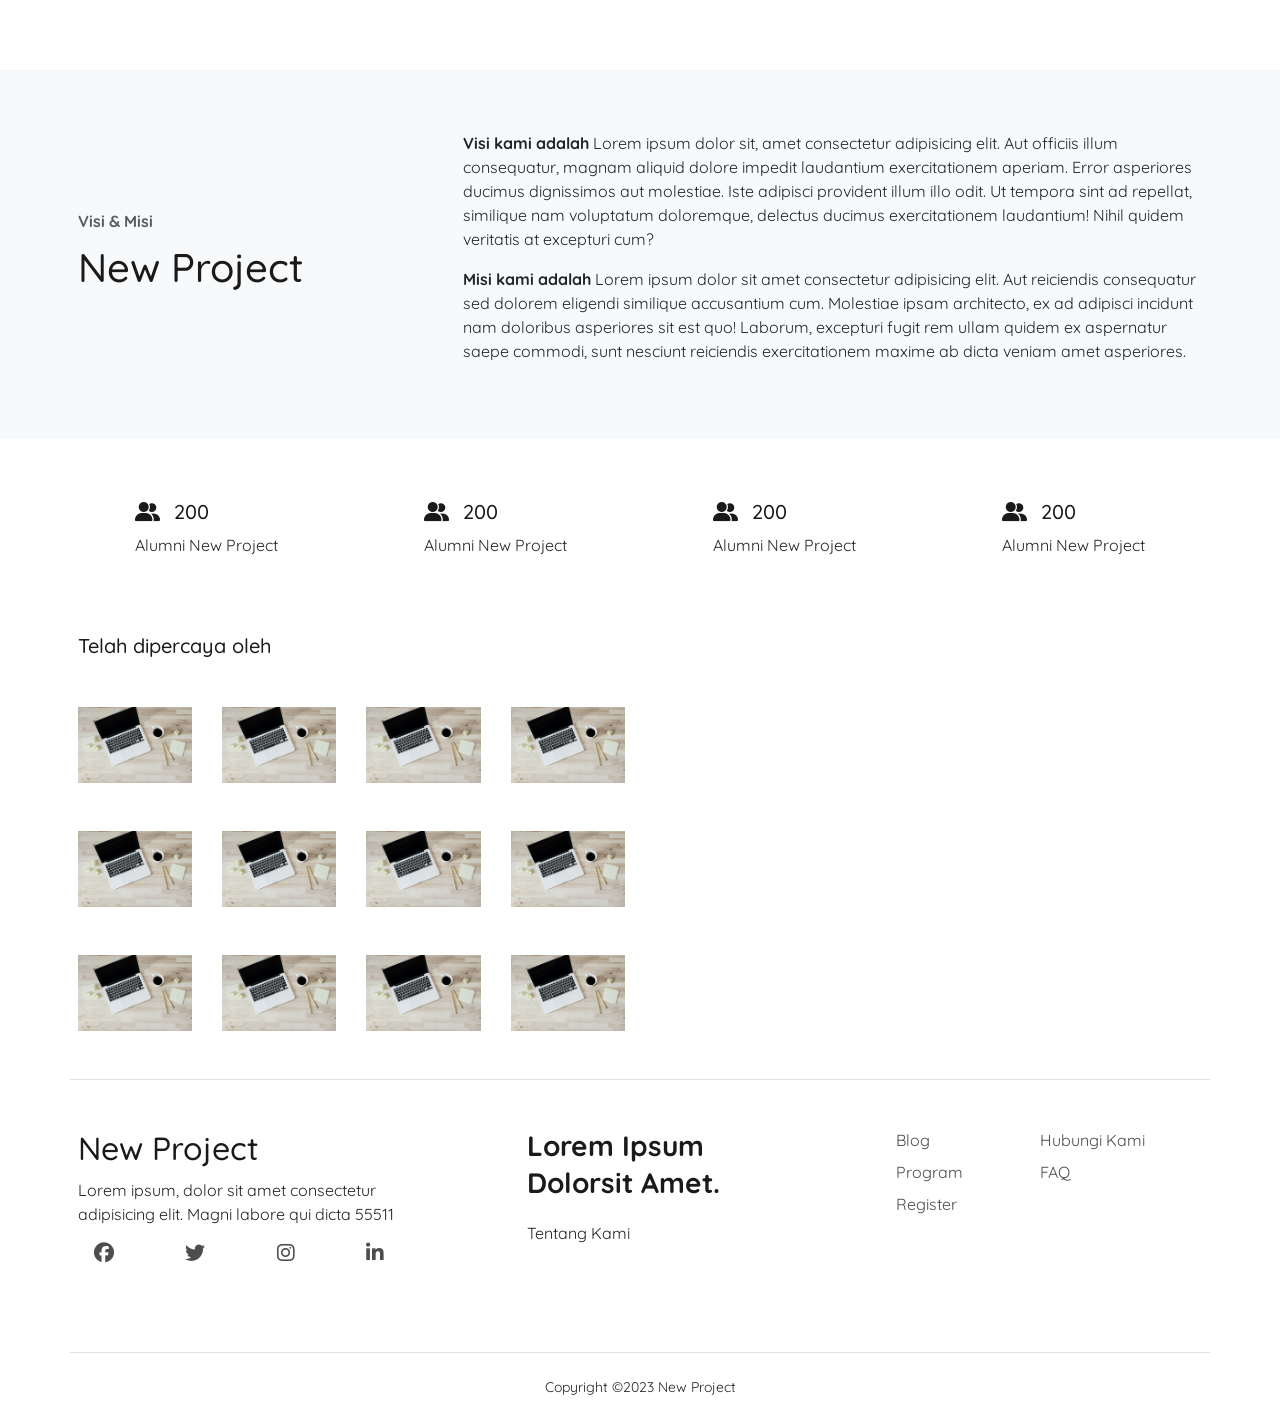
==== commit dc4c9fdb: "3rd commit" ====
--- a/about-us.html
+++ b/about-us.html
@@ -50,7 +50,7 @@
   <body>
     <div class="main-wrapper">
       <!-- header start -->
-      <header class="header pages fixed-top">
+      <header class="header fixed-top">
         <div class="container-xl">
           <div
             class="header-main d-flex justify-content-between align-items-center"
@@ -76,23 +76,25 @@
                   ></a>
                   <ul class="sub-menu">
                     <li class="sub-menu-item">
-                      <a class="nav-link" href="/profil-perusahaan"
-                        >Profil Perusahaan</a
-                      >
-                    </li>
-                    <li class="sub-menu-item">
-                      <a lass="nav-link" href="/alumni">Daftar Alumni</a>
-                    </li>
-                    <li class="sub-menu-item">
-                      <a class="nav-link" href="/hubungi-kami">Hubungi Kami</a>
+                      <a class="nav-link" href="/">Profil Perusahaan</a>
+                    </li>
+                    <li class="sub-menu-item">
+                      <a lass="nav-link" href="/">Daftar Alumni</a>
+                    </li>
+                    <li class="sub-menu-item">
+                      <a
+                        class="nav-link"
+                        href="https://fitrife.github.io/theme-course-project/contact-us.html"
+                        >Hubungi Kami</a
+                      >
                     </li>
                   </ul>
                 </li>
                 <li class="menu-item menu-item-has-children">
-                  <a href="#" data-bs-toggle="sub-menu"
-                    >Layanan Kami <i class="fas fa-chevron-down"></i
+                  <a href="https://fitrife.github.io/theme-course-project/courses.html" data-bs-toggle="sub-menu"
+                    >Program Kami</i
                   ></a>
-                  <ul class="sub-menu">
+                  <!-- <ul class="sub-menu">
                     <li class="sub-menu-item">
                       <a
                         class="nav-link"
@@ -117,26 +119,26 @@
                         >Pengurusan SIO</a
                       >
                     </li>
-                  </ul>
+                  </ul> -->
                 </li>
                 <li class="menu-item menu-item-has-children">
                   <a href="#" data-bs-toggle="sub-menu"
                     >Informasi <i class="fas fa-chevron-down"></i
                   ></a>
                   <ul class="sub-menu">
-                    <li class="sub-menu-item">
+                    <!-- <li class="sub-menu-item">
                       <a class="nav-link" href="/unduh-peraturan-k3"
                         >Unduh Peraturan K3 RI</a
                       >
-                    </li>
-                    <li class="sub-menu-item">
-                      <a class="nav-link" href="/blog">Artikel</a>
-                    </li>
-                    <li class="sub-menu-item">
+                    </li> -->
+                    <li class="sub-menu-item">
+                      <a class="nav-link" href="https://fitrife.github.io/theme-course-project/blog.html">Artikel</a>
+                    </li>
+                    <!-- <li class="sub-menu-item">
                       <a class="nav-link" href="/info-loker-k3">Info Loker</a>
-                    </li>
-                    <li class="sub-menu-item">
-                      <a class="nav-link" href="/galeri">Galeri</a>
+                    </li> -->
+                    <li class="sub-menu-item">
+                      <a class="nav-link" href="#">Galeri</a>
                     </li>
                   </ul>
                 </li>
@@ -144,7 +146,7 @@
                   <a href="#" data-bs-toggle="sub-menu"
                     >Pendaftaran <i class="fas fa-chevron-down"></i
                   ></a>
-                  <ul class="sub-menu">
+                  <!-- <ul class="sub-menu">
                     <li class="sub-menu-item">
                       <a class="nav-link" href="/pendaftaran-kemnaker-ri"
                         >Training Kemnaker RI</a
@@ -160,10 +162,10 @@
                         >Permohonan InHouse Training</a
                       >
                     </li>
-                  </ul>
+                  </ul> -->
                 </li>
                 <li class="menu-item">
-                  <a class="nav-link" href="/jadwal">jadwal</a>
+                  <a class="nav-link" href="https://fitrife.github.io/theme-course-project/event-schedules.html">jadwal</a>
                 </li>
               </ul>
             </nav>
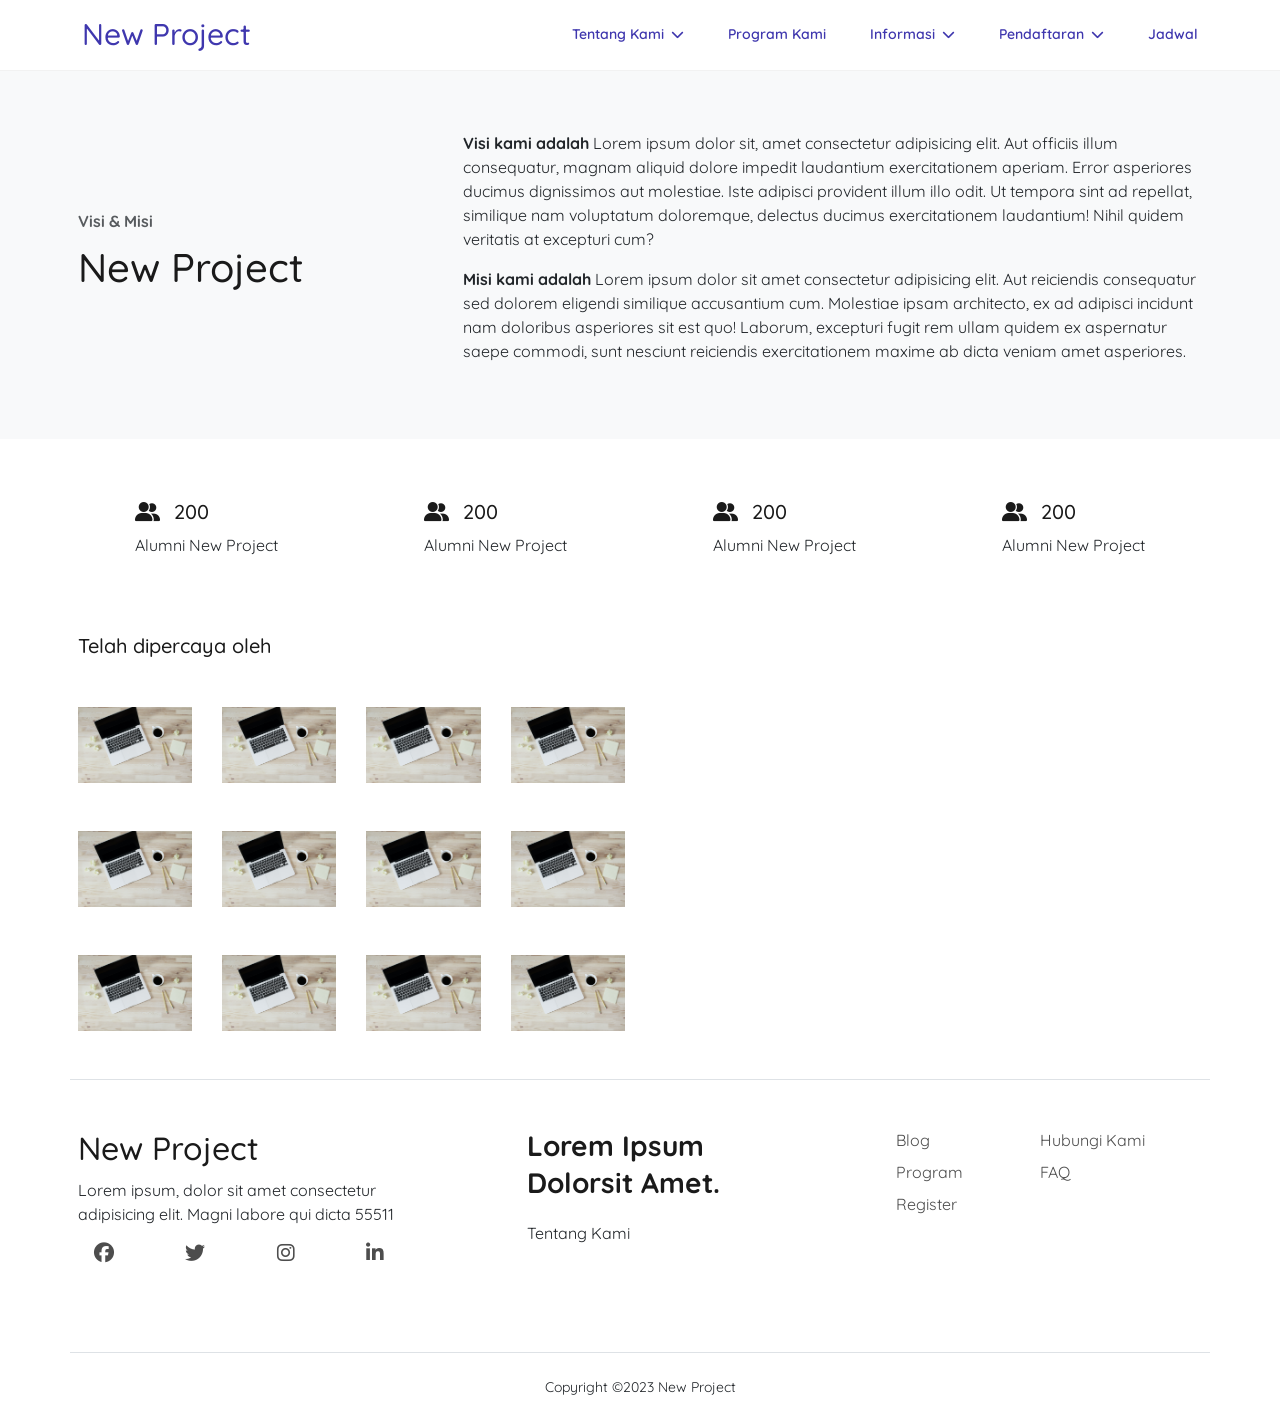
==== commit 95e9caa6: "Update about-us.html" ====
--- a/about-us.html
+++ b/about-us.html
@@ -50,7 +50,7 @@
   <body>
     <div class="main-wrapper">
       <!-- header start -->
-      <header class="header fixed-top">
+      <header class="header pages fixed-top">
         <div class="container-xl">
           <div
             class="header-main d-flex justify-content-between align-items-center"
